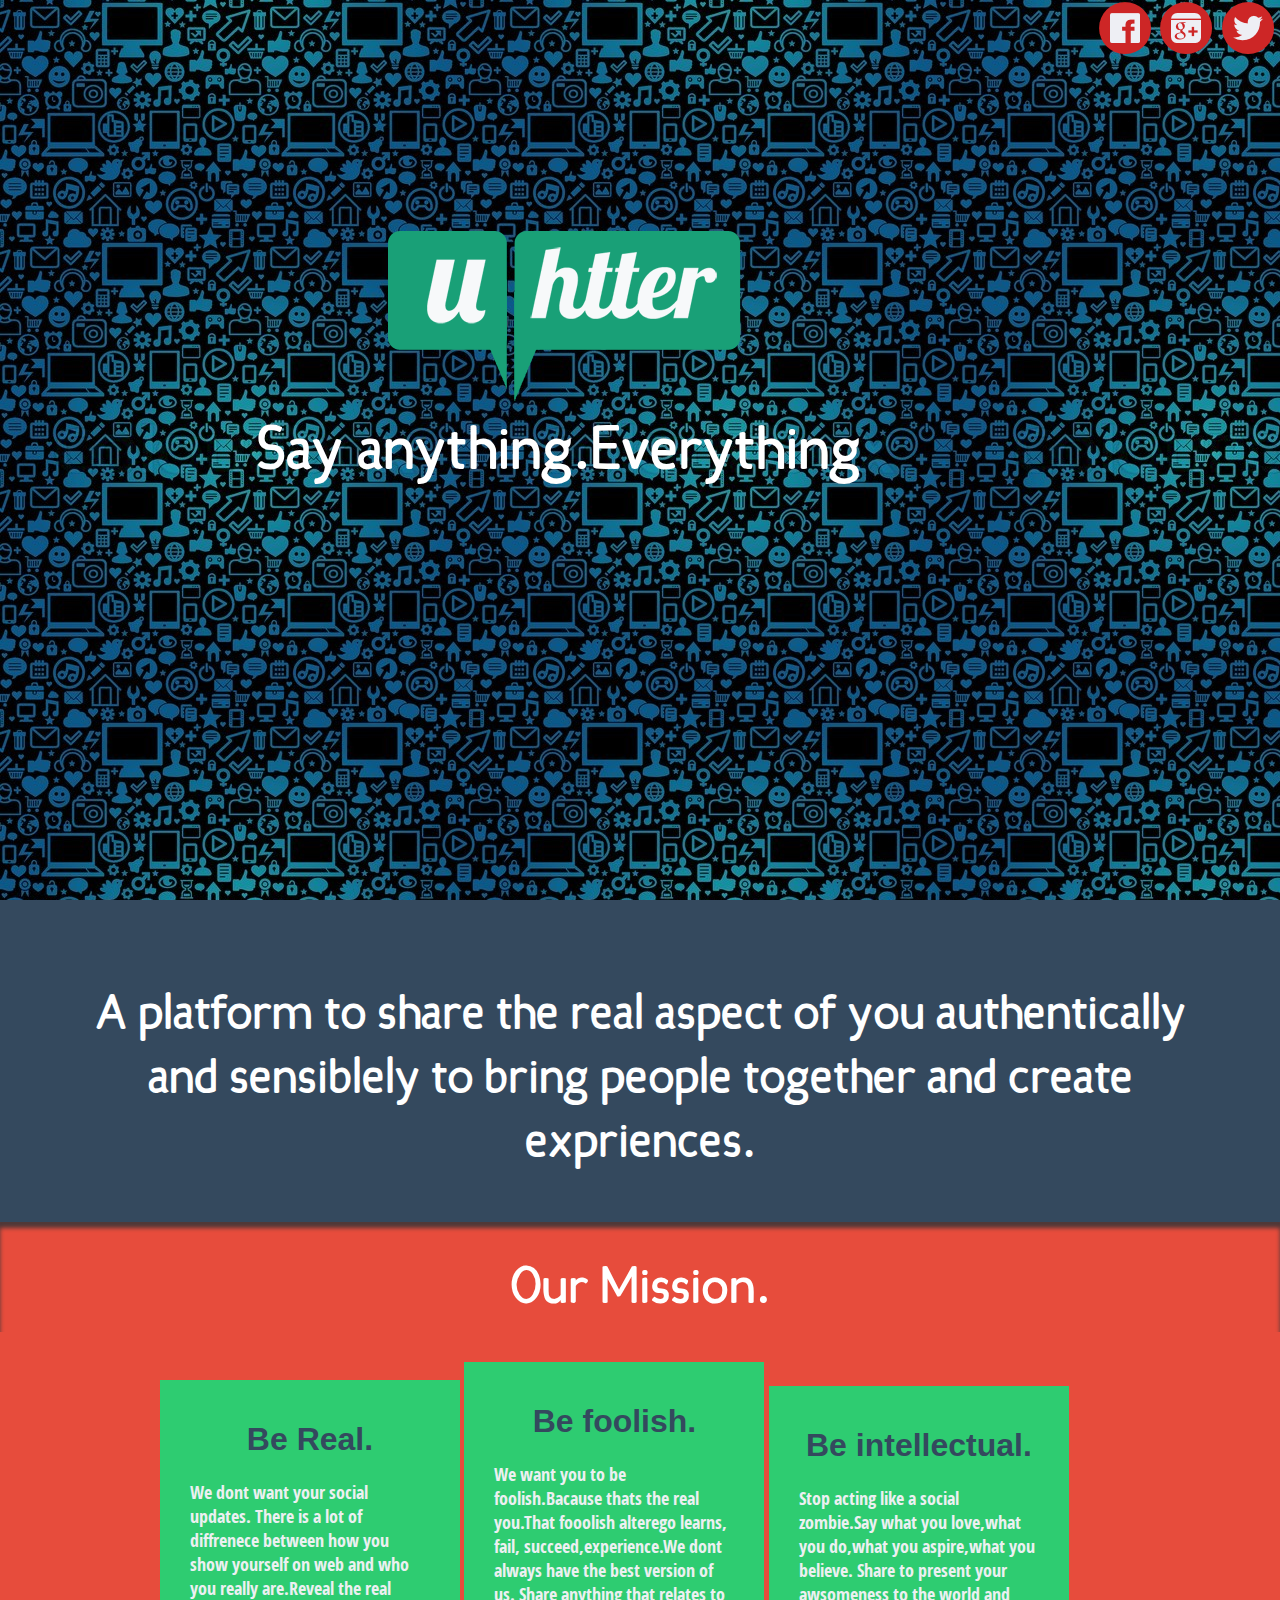
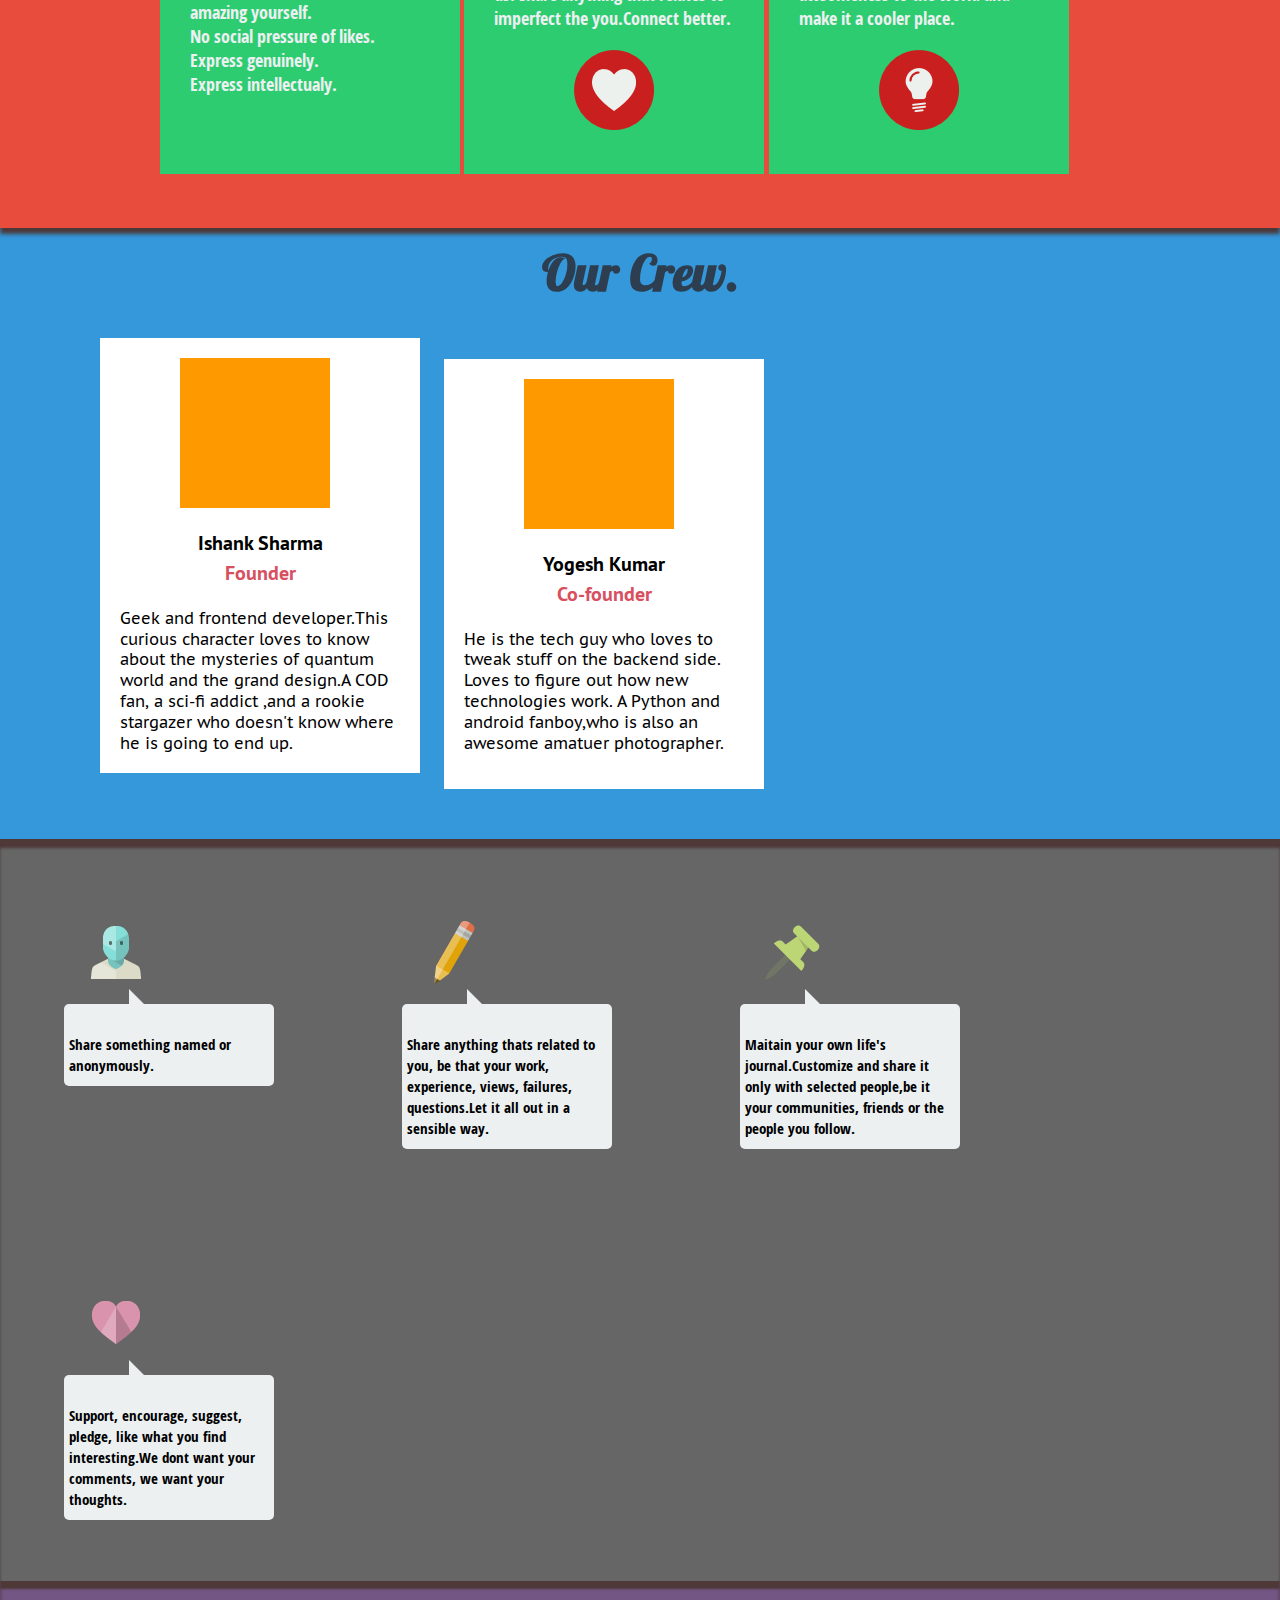
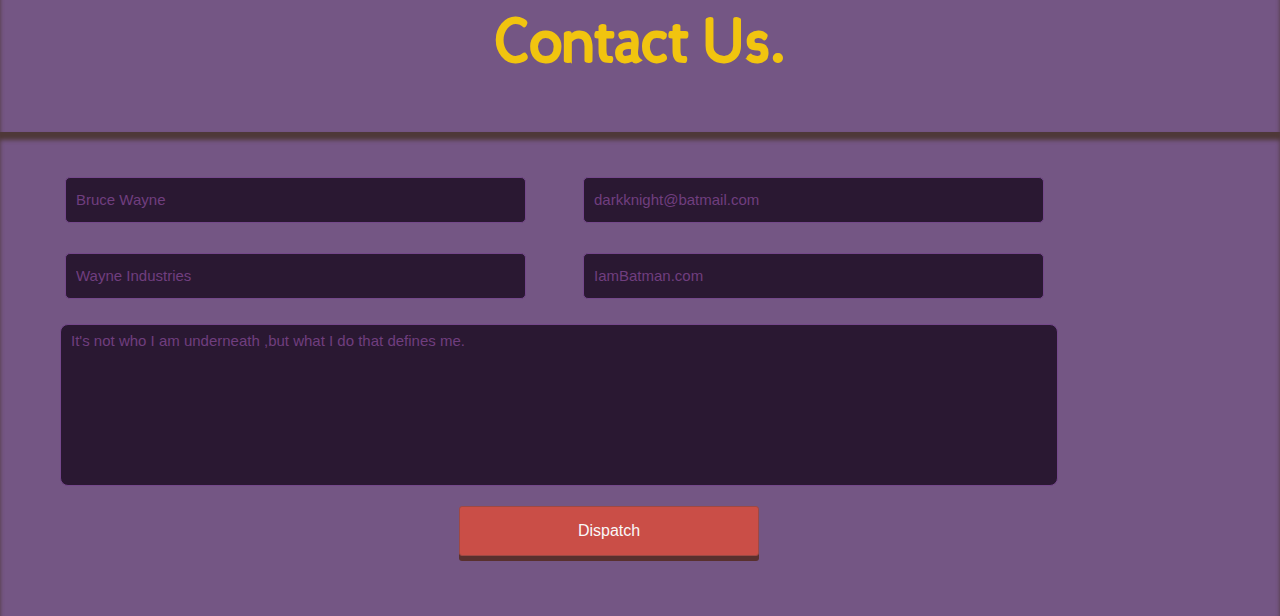
==== index.html @ b37d3886 "name changed index" ====
<!DOCTYPE html>
<html lang="en" >
	<head>
		<title>About us</title>
			<meta charset="UTF-8" />
		<meta http-equiv="X-UA-Compatible" content="IE=edge,chrome=1"> 
		<meta name="viewport" content="width=device-width, initial-scale=1.0,maximum-scale=1.2"> 
		<link rel="stylesheet" type="text/css" href="css/res_about.css"/>
		<link rel="stylesheet" type="text/css" href="css/normalize.css" />
		<link rel="stylesheet" type="text/css" href="css/font/font.css" />
		<script type="text/javascript" src="assets/jquery.js"></script>
		<script type="text/javascript" src="js/parsley.js"></script>
		<link rel="stylesheet" type="text/css" href="css/respval.css" /> 
			<script>
	$(document).ready(function(){
    $('section[data-type="background"]').each(function(){
        var $bgobj = $(this); 
    
        $(window).scroll(function() {
            var yPos = -($window.scrollTop() / $bgobj.data('speed')); 
            
            
            var coords = yPos + 'px';

            
            $bgobj.css({ backgroundPosition: coords });
        }); 
    });    
});
    	
  $(document).ready(function(){$( '.message-holder' ).parsley('validate');});
	</script>

	</head>
	<body>
		
<section class="intro" data-type="background" data-speed="10">
	    <div class="logobox">
		<div class="big"></div>
		<div class="words"><p>Say anything.Everything</p></div>
		</div>
		<div class="set">
					<ul class="soicons">
						<li>
							<a href="#" class="fb"></a>
						</li>
						<li>
							<a href="#" class="g"></a>
						</li>
						<li>
							<a href="#" class="twitter"></a>

						</li>
					</ul>
		</div>

		
</section>
<div class="container" >
<section class="desc" data-type="background" data-speed="10">
	<p>
	 A platform to share the real aspect of you authentically and sensiblely to bring people together and create expriences. 
	</p>
</section>

<div class="mission">
	<div class="missionp">
		<p>
			Our Mission.
		</p>
	</div>
</div>

<div class="missioninfo">
	
		<div class="row">
			<h1>
				Be Real.
			</h1>
			<p>
				We dont want your social updates. There is a lot of diffrenece between how you show yourself on web and who you really are.Reveal the real amazing yourself.<br>
				No social pressure of likes.<br>
				Express genuinely.<br>
				Express intellectualy.
			</p>
			<div class="icon"><img src="images/resp_about/Banner.png" alt=""/></div>
		</div>
		<div class="row">
			<h1>
				Be foolish.
			</h1>
			<p>
				We want you to be foolish.Bacause thats the real you.That fooolish alterego learns, fail, succeed,experience.We dont always have the best version of us. Share anything that relates to imperfect the you.Connect better.
			</p>
			<div class="icon"><img src="images/resp_about/Heart.png" alt=""/></div>
		</div>
		
		<div class="row">
			<h1>
				Be intellectual.
			</h1>
			<p>
				Stop acting like a social zombie.Say what you love,what you do,what you aspire,what you believe. Share to present your awsomeness to the world and make it a cooler place.
			</p>
			<div class="icon"><img src="images/resp_about/Light-Bulb.png" alt=""/></div>
		</div>
	</div>
	

<div class="crew">
	<h2>Our Crew.</h2>
     	<div class="team" id="ishank">
		<div class="pic"></div>
				<div class="desig">
					<h1>
						Ishank Sharma<br>
						<span>Founder</span>
					</h1>
				</div>
				<div class="content">
					<p>
						Geek and frontend developer.This curious character loves to know about the mysteries of quantum world and the grand design.A COD fan, a sci-fi addict ,and a rookie stargazer who doesn't know where he is going to end up.
					</p>
				</div>
			</div>
			
		<div class="team" id="yogesh">
		<div class="pic"></div>
				<div class="desig">
					<h1>
						Yogesh Kumar<br>
						<span>Co-founder</span>
					</h1>
				</div>
				<div class="content">
					<p>
						He is the tech guy who loves to tweak stuff on the backend side. Loves to figure out how new technologies work. A Python and android fanboy,who is also an awesome amatuer photographer.
					</p>
				</div>
			</div>
  </div>   
  <div class="addons">

				<div class="thing" id="user">
	     <div class="photo">
		<img src="images/user.png" alt="">
	   </div>
	   <div class="para"><div class="tri"></div><p>Share something named or anonymously.</p></div>
       </div>
      <div class="thing" id="pencil">
	<div class="photo">
		<img src="images/pencil.png" alt="">
	</div>
	<div class="para"><div class="tri"></div><p>Share anything thats related to you, be that your work, experience, views, failures, questions.Let it all out in a sensible way.</p></div>
      </div>
      <div class="thing" id="pin">
	<div class="photo">
		<img src="images/pin.png" alt="">
	</div>
	<div class="para"><div class="tri"></div><p>Maitain your own life's journal.Customize and share it only with selected people,be it your communities, friends or the people you follow. </p></div>
    </div>

   <div class="thing" id="heart">
	<div class="photo">
		<img src="images/heart.png" alt="">
	</div>
	<div class="para"><div class="tri"></div><p>Support, 
	encourage, suggest, pledge, like what you find interesting.We dont want your comments, we want your thoughts.</p></div>
 </div>
</div>
  <div class="contacthead"><h1>Contact Us.</h1></div>
	<div class="contact">
		
		<form method="post" action="" id="contact" data-validate="parsley">
			<div class="form">
				<input type="text" name="Name" id="Name" class="Name" placeholder="Bruce Wayne" data-required="true" data-trigger="change" data-error-message="The name is Batman"><br>
			</div>
			<div class="form">
				<input type="text" class="Email" name="Email" id="Email" placeholder="darkknight@batmail.com" data-error-message="Invalid Email, self destruct sequence initiated." data-type="email" type="email"data-required="true" data-trigger="change"><br>

			</div>
			<div class="form">
				<input type="text" class="Company" name="Company" id="Company" placeholder="Wayne Industries">
			</div>
			<div class="form">
				<input type="text" class="Website" name="Website" id="Website" placeholder="IamBatman.com" data-type="url">
			</div>
			
			<div class="form message-holder">
				<textarea rows="30" cols="50" class="message" name="message" id="message" placeholder="It's not who I am underneath ,but what I do that defines me." data-required="true"data-error-message="Master Wayne, please write the message."></textarea>
			
		</div>
			
			<div class="submit-holder">
				<input type="submit" id="submit" class="submit" value="Dispatch">
			
			</div>
		</form>
	</div>
</div>
		<script type="text/javascript" src="assets/jquery.js"></script>
						
	</body>

</html>
---- css/res_about.css ----
@charset "UTF-8";
*{
margin: 0;
padding: 0;
}
html,body{
background:#ff9900;
height: 100%;
cursor: pointer;
}
.intro{
   width:100%;
  -webkit-box-sizing: border-box;
  -moz-box-sizing: border-box;
   -ms-box-sizing: border-box;
   -o-box-sizing: border-box;
    box-sizing: border-box;
	background:url(../images/soc.jpg) 0 repeat fixed;
	height:100%;
	position:relative ;
	margin: 0 auto;
  }
.big{
	position: relative;
	background-image:url(../images/big.png);
	background-size: cover;
	width:600px;
	height: 600px;
	top:-4%;
	left:20%;
	
}
.words{
	margin-top: -15%;
	margin-left: 20%;
}
.words p{
	line-height: auto;
	font-size: 60px;
	
	 font-family: 'candela_boldbold';
	 color:#fff;
	 font-weight:3em;

	

}

.set{
  width:186px;
  height:50px;
position:absolute;
 padding-left: 20px;

 top:2px;
 right: 0;

  }
  .soicons li{
 display:inline-block;
position:relative;
margin:0;
padding:0;

   }
   
 .soicons li a{
 float:left;
width:52px;
height:52px;
margin-left: 5px;
background-position:0 0px;
background-repeat:no-repeat;

   }
.soicons li a:hover{
position:relative;
background-position:0 -52px;
/*-webkit-transition:all ease-in-out 0.2s;
 -o-transition:all ease-in-out 0.2s;
 -moz-transition:all ease-in-out 0.2s*/
}
.soicons .g{
background-image:url(../images/resp_about/g.png) ;
}
.soicons .twitter{
background-image:url(../images/resp_about/twit.png) ;
}
.soicons .fb{
background-image:url(../images/resp_about/fb.png) ;
}


.container {
position: absolute;
margin:0 auto;
padding: 0;
background: #298792;
height: auto;
-webkit-box-sizing: border-box;
   -moz-box-sizing: border-box;
    -ms-box-sizing: border-box;
     -o-box-sizing: border-box;
        box-sizing: border-box;

}
.desc{
   
   height: auto;
   padding: 80px 70px 50px 70px;
    margin:0 auto;
   font-size: 3em;
   background: #34495e;
   text-align:center;
   font-family: 'candela_boldbold';

-webkit-box-sizing: border-box;
   -moz-box-sizing: border-box;
    -ms-box-sizing: border-box;
     -o-box-sizing: border-box;
        box-sizing: border-box;


  }
.desc p{
   color:#fff;
   font-family: 'candela_boldbold';


}
.mission{
	box-shadow:inset  0px 6px 4px #4E3838;
	background:#e74c3c;
	-webkit-box-sizing: border-box;
   -moz-box-sizing: border-box;
    -ms-box-sizing: border-box;
     -o-box-sizing: border-box;
        box-sizing: border-box;
	
	padding: 20px 30px 20px 30px;
}
.missionp{
	height: 50px;
	padding:10px;
	text-align: center;
	font-size: 50px;
	font-family: 'candela_boldbold';
	overflow:visible;
	color: #fff;
	margin-bottom: 20px;
-webkit-box-sizing: border-box;
   -moz-box-sizing: border-box;
    -ms-box-sizing: border-box;
     -o-box-sizing: border-box;
        box-sizing: border-box;


}
.missionp p{
	line-height: auto;

}

 .missioninfo{

 	float:left;
   
 	height: auto;
 	background: #e74c3c;
 	padding:30px 160px;
 	box-shadow: 0px 6px 4px #4E3838;
 	-webkit-box-sizing: border-box;
   -moz-box-sizing: border-box;
    -ms-box-sizing: border-box;
     -o-box-sizing: border-box;
        box-sizing: border-box;
        width:100%;
 	
 }


.row {
max-width:300px;
height:100%;
background:#2ecc71;
display:inline-block;
overflow:hidden;
margin-bottom:20px;
padding:20px;
-webkit-box-sizing: border-box;
   -moz-box-sizing: border-box;
    -ms-box-sizing: border-box;
     -o-box-sizing: border-box;
        box-sizing: border-box;

}


 .row:hover {
-webkit-box-shadow:0 0 1.5em #000;
-moz-box-shadow:0 0 1.5em #000;
-o-box-shadow:0 0 1.5em #000;
box-shadow:0 0 1.5em #000;
-webkit-transition: all ease-in 300ms;
}


.row h1{
text-align: center;
	font-size: 2em
	font-family: 'open_sansbold';
	color: #34495e;
}
.row p{
	font-size: 1.1em;
	font-family: 'open_sans_condensedbold';
	color:#ecf0f1;
	margin: 10px;
}
.row .icon{
	width:160px;
	-moz-border-radius: 80px;
-khtml-border-radius: 80px;
-webkit-border-radius: 80px;
border-radius: 80px;
margin:20px 90px;
}
.addons{
	height: auto;
	
	float: left;
	width:100%;
   
    -webkit-box-sizing: border-box;
   -moz-box-sizing: border-box;
    -ms-box-sizing: border-box;
     -o-box-sizing: border-box;
        box-sizing: border-box;
    margin-bottom: 20px;
    background:#666666;
    box-shadow:inset  0px 9px 3px #4E3838, 0px 8px 2px  #4E3838;
    /*box-shadow:  0px 8px 2px  #4E3838;*/
}
.thing{
  display:table; 
  float: left;
  margin:4% 5%;
 height: auto;
 -webkit-box-sizing: border-box;
   -moz-box-sizing: border-box;
    -ms-box-sizing: border-box;
     -o-box-sizing: border-box;
        box-sizing: border-box;
}
.photo{
  width: 64px;
  height: 64px;
  margin:30px 20px ;
  display: block;
  }
.para{
  width:200px;
  height: auto;
  background: #ecf0f1;
  position: relative;
  top:-10px;
  float: left;
  font-size: 15px;
  padding: 10px 5px;
font-family: 'open_sans_condensedbold';
-moz-border-radius: 5px;
-khtml-border-radius: 5px;
-webkit-border-radius:5px;
border-radius: 5px;
  }
  .para:hover{
    -webkit-box-shadow:0 0 1.5em #000;
-moz-box-shadow:0 0 1.5em #000;
-o-box-shadow:0 0 1.5em #000;
box-shadow:0 0 1.5em #000;

 }
.tri{
width: 0px;
height: 0px;
border-style: solid;
border-width: 20px 0 0 20px;
border-color: transparent transparent transparent #ecf0f1;
top:-25px;
position: relative;
left:60px;
}
#heart{
width: 210px;
}

#pin .para{
  width: 210px;
}


.contact {
overflow:hidden;
background:#745684;
box-shadow:inset 0 8px 4px #4E3838;
-webkit-box-sizing:border-box;
-moz-box-sizing:border-box;
-ms-box-sizing:border-box;
-o-box-sizing:border-box;
box-sizing:border-box;
height:auto;
margin:0 auto;
padding:30px 10px 10px 50px;
}


 .contacthead {
background:#745684;
overflow:visible;
text-align:center;
height:auto;
box-shadow:inset 0 4px 4px #4E3838;
line-height:auto;
-webkit-box-sizing:border-box;
-moz-box-sizing:border-box;
-ms-box-sizing:border-box;
-o-box-sizing:border-box;
box-sizing:border-box;
padding:10px;
}


 .contacthead h1 {
font-size:60px;
margin-top:30px;
font-family:candela_boldbold;
overflow:visible;
color:#f1c40f;
-webkit-box-sizing:border-box;
-moz-box-sizing:border-box;
-ms-box-sizing:border-box;
-o-box-sizing:border-box;
box-sizing:border-box;
}



.form{
width:40%;
float:left;
padding:15px;
height: auto;


}
*:focus {outline: none;}

input[type=text] {
height:34px;
width:90%;
background: #2A1832;
text-decoration:none;
-moz-border-radius: 5px;
-khtml-border-radius: 5px;
-webkit-border-radius: 5px;
border-radius: 5px;
 outline:none;
 font-family: 'Open Sans', sans-serif;
 padding:5px 10px;
 border :1px solid #74488A;
}
::-webkit-input-placeholder {
  color: #703E7F;
  font-size: 15px;
  font-family: 'Open Sans', sans-serif;
}
:-moz-input-placeholder{
  color: #703E7F !important;
  font-size: 15px;
  font-family: 'Open Sans', sans-serif;
  }
input[type=text]:focus {
-webkit-box-shadow:none;
background:#EEEA38;
color:#511E69;
}
.form textarea{
resize:none;
width: 100%;
line-height:1.3em;
font-family: 'Open Sans', sans-serif;
padding:5px 10px;
font-size:1.1em;
 outline:none;
 border :1px solid #74488A;
-moz-border-radius: 8px;
-khtml-border-radius: 8px;
-webkit-border-radius:8px;
border-radius: 8px;
background: #2A1832;
}
.message-holder{
	float:left;
	width:80%;
	padding: 10px;
}
.submit-holder{
   float: left;
	width: 90%;
	padding: 10px;
	}
	
.message{
	padding: 10px;
	height: 150px;
	resize: none;
}
.message:focus{
background:#EEEA38;
color:#511E69;
}
.submit{
   width:300px;
	margin:0 auto;
	float:none;
	display:block;
	border:none;
	outline:none;
	background:#CA4E47;
	color:#f9f9f9;
	padding:15px 10px;
	position: relative;
	margin-bottom: 40px;
	-moz-border-radius: 3px;
-khtml-border-radius: 3px;
-webkit-border-radius: 3px;
border-radius: 3px;
border:1px solid #9E4944;
box-shadow: 0 5px #59302E;
position: relative;

}
.submit:active {
	box-shadow: 0px 5px #745684;
	
}



.crew{
 background: #3498db ;
 height:auto;
-webkit-box-sizing: border-box;
   -moz-box-sizing: border-box;
    -ms-box-sizing: border-box;
     -o-box-sizing: border-box;
        box-sizing: border-box;

 padding:50px 100px;

 
}
 .crew h2{
 	
 	line-height: 90px;
 	
 	margin-bottom: 10px;
 	color:#2d3e50;
    font-size: 50px;
 	text-align:center; 
 	font-family: 'lobster_1.4regular';
 	margin-top: 50px;

 }
.team{
	max-width: 400px;
	
    min-height: 430px;
    background:#fff;
    display: inline-block;
    margin-right: 20px;
    margin-top:10px;

}
#yogesh{
	margin-top: 10px;

}

.pic{
width:150px;
height:150px;
margin:20px 80px;  
background:#ff9900;

}
.desig h1{
line-height:30px;
text-align:center;
font-size:20px;
margin: 8px;
font-family: 'pt_sansbold';
}
.desig span{
color:#D85060;
font-size:0.8 em;
}
.content{
max-width:280px;
height:100%;
margin: 10px;
padding: 10px;

}
.content p{
font-size:1em;
font-family: 'pt_sans_captionregular';
align:center;
line-height:1.3em;
}

input[type=submit]:active {
	box-shadow: 0 0 #693434;
	position: relative;
	top:5px;

}














/*mediaqueries*/
@media screen and (max-width:1024px) and (min-width:769px) {
	.form{
		width: 100%;
	      }
	
	.submit{width:90%}
	.contact{
	     width: 100%;

	
	}
	.message-holder{
		width: 91%;
	}
	.team{
	  
	  margin: 8% 30%; 
	  
	}
	.thing{
		margin-left:18%;
	}
	
	 .row{
	 	margin:5% 30%;
	 }
     .desc{
     	padding: 20%;
     }
	.addons{
		width:100%;
	}
}


@media screen and (max-width: 768px) and (min-width:641px){
	.team {
	   margin-left: 20%;
	}
	.form{width: 90%;}
	.submit{width:90%}
	.contact{
		 width: 100%;
		}
	.row{
		margin-left: 15%;
	}
	.thing{
			margin-left: 15%;
	}
		
	.submit-holder{
		width:90%;

    }
    .big{
    	margin-left: -10%;
    }
    .words{
    	margin-top:  -25%;
    }
    .words p{
    	font-size: 3em;
    }
	
}


@media screen and (max-width: 640px) {
	.big{
		width:500px;
		height: 500px;
		margin-left:-8%;
	}
	.words{
		margin-top: -25%;
		margin-left: 12%;
	}
	.words p{
		font-size: 3em;
	}
	.form {
		width:80%;
		margin-left: -4%;
	}

	.message-holder textarea{
		height:300px;
	}
	.contacthead p{
		text-align: center;
	}
	.submit-holder{
		width: 100%;
		margin-left: -10%;
     }
     .addons{
     	padding-left: 30px;
     }
    .contact {
        padding:10%;
    }


	.message-holder{width: 93%;}
	.team{
		margin-left:10%;
	}
	.row{
		margin-left:2%;

	.desc { 
     padding-left: 5%;
     	
     }
	
	 
}
---- css/font/font.css ----
@font-face {
    font-family: 'ubuntu-titletitle';
    src: url('Ubuntu-Title-webfont.eot');
    src: url('Ubuntu-Title-webfont.eot?#iefix') format('embedded-opentype'),
         url('Ubuntu-Title-webfont.woff') format('woff'),
         url('Ubuntu-Title-webfont.ttf') format('truetype'),
         url('Ubuntu-Title-webfont.svg#ubuntu-titletitle') format('svg');
    font-weight: normal;
    font-style: normal;

}
@font-face {
    font-family: 'candela_boldbold';
    src: url('CandelaBold-webfont.eot');
    src: url('CandelaBold-webfont.eot?#iefix') format('embedded-opentype'),
         url('CandelaBold-webfont.woff') format('woff'),
         url('CandelaBold-webfont.ttf') format('truetype'),
         url('CandelaBold-webfont.svg#candela_boldbold') format('svg');
    font-weight: normal;
    font-style: normal;

}

@font-face {
    font-family: 'yellowtailregular';
    src: url('Yellowtail-Regular-webfont.eot');
    src: url('Yellowtail-Regular-webfont.eot?#iefix') format('embedded-opentype'),
         url('Yellowtail-Regular-webfont.woff') format('woff'),
         url('Yellowtail-Regular-webfont.ttf') format('truetype'),
         url('Yellowtail-Regular-webfont.svg#yellowtailregular') format('svg');
    font-weight: normal;
    font-style: normal;

}

@font-face {
    font-family: 'gooddogregular';
    src: url('GoodDog-webfont.eot');
    src: url('GoodDog-webfont.eot?#iefix') format('embedded-opentype'),
         url('GoodDog-webfont.woff') format('woff'),
         url('GoodDog-webfont.ttf') format('truetype'),
         url('GoodDog-webfont.svg#gooddogregular') format('svg');
    font-weight: normal;
    font-style: normal;}
	
@font-face {
    font-family: 'pt_sansbold';
    src: url('PTS75F-webfont.eot');
    src: url('PTS75F-webfont.eot?#iefix') format('embedded-opentype'),
         url('PTS75F-webfont.woff') format('woff'),
         url('PTS75F-webfont.ttf') format('truetype'),
         url('PTS75F-webfont.svg#pt_sansbold') format('svg');
    font-weight: normal;
    font-style: normal;

}
@font-face {
    font-family: 'pt_sans_captionregular';
    src: url('PTC55F-webfont.eot');
    src: url('PTC55F-webfont.eot?#iefix') format('embedded-opentype'),
         url('PTC55F-webfont.woff') format('woff'),
         url('PTC55F-webfont.ttf') format('truetype'),
         url('PTC55F-webfont.svg#pt_sans_captionregular') format('svg');
    font-weight: normal;
    font-style: normal;

}
@font-face {
    font-family: 'bebas_neueregular';
    src: url('BebasNeue-webfont.eot');
    src: url('BebasNeue-webfont.eot?#iefix') format('embedded-opentype'),
         url('BebasNeue-webfont.woff') format('woff'),
         url('BebasNeue-webfont.ttf') format('truetype'),
         url('BebasNeue-webfont.svg#bebas_neueregular') format('svg');
    font-weight: normal;
    font-style: normal;

}
@font-face {
    font-family: 'komika_displaybold';
    src: url('Komika_display_bold-webfont.eot');
    src: url('Komika_display_bold-webfont.eot?#iefix') format('embedded-opentype'),
         url('Komika_display_bold-webfont.woff') format('woff'),
         url('Komika_display_bold-webfont.ttf') format('truetype'),
         url('Komika_display_bold-webfont.svg#komika_displaybold') format('svg');
    font-weight: normal;
    font-style: normal;

}

@font-face {
   
    font-family: 'journalregular';
    src: url('journal-webfont.eot');
    src: url('journal-webfont.eot?#iefix') format('embedded-opentype'),
         url('journal-webfont.woff') format('woff'),
         url('journal-webfont.ttf') format('truetype'),
         url('journal-webfont.svg#journalregular') format('svg');
    font-weight: normal;
    font-style: normal;

}
   @font-face {
    font-family: 'lobster_1.4regular';
    src: url('lobster_1.4-webfont.eot');
    src: url('lobster_1.4-webfont.eot?#iefix') format('embedded-opentype'),
         url('lobster_1.4-webfont.woff') format('woff'),
         url('lobster_1.4-webfont.ttf') format('truetype'),
         url('lobster_1.4-webfont.svg#lobster_1.4regular') format('svg');
    font-weight: normal;
    font-style: normal;

}
@font-face {
    font-family: 'open_sansbold';
    src: url('OpenSans-Bold-webfont.eot');
    src: url('OpenSans-Bold-webfont.eot?#iefix') format('embedded-opentype'),
         url('OpenSans-Bold-webfont.woff') format('woff'),
         url('OpenSans-Bold-webfont.ttf') format('truetype'),
         url('OpenSans-Bold-webfont.svg#open_sansbold') format('svg');
    font-weight: normal;
    font-style: normal;

}
@font-face {
    font-family: 'open_sanscondensed_light';
    src: url('OpenSans-CondLight-webfont.eot');
    src: url('OpenSans-CondLight-webfont.eot?#iefix') format('embedded-opentype'),
         url('OpenSans-CondLight-webfont.woff') format('woff'),
         url('OpenSans-CondLight-webfont.ttf') format('truetype'),
         url('OpenSans-CondLight-webfont.svg#open_sanscondensed_light') format('svg');
    font-weight: normal;
    font-style: normal;

}
@font-face {
    font-family: 'open_sans_condensedbold';
    src: url('OpenSans-CondBold-webfont.eot');
    src: url('OpenSans-CondBold-webfont.eot?#iefix') format('embedded-opentype'),
         url('OpenSans-CondBold-webfont.woff') format('woff'),
         url('OpenSans-CondBold-webfont.ttf') format('truetype'),
         url('OpenSans-CondBold-webfont.svg#open_sans_condensedbold') format('svg');
    font-weight: normal;
    font-style: normal;

}
@font-face {
    font-family: 'candelabook_italic';
    src: url('CandelaItalic-webfont.eot');
    src: url('CandelaItalic-webfont.eot?#iefix') format('embedded-opentype'),
         url('CandelaItalic-webfont.woff') format('woff'),
         url('CandelaItalic-webfont.ttf') format('truetype'),
         url('CandelaItalic-webfont.svg#candelabook_italic') format('svg');
    font-weight: normal;
    font-style: normal;

}
---- css/respval.css ----
input.parsley-success {
color:#468847!important;
background-color:#DFF0D8!important;
border:1px solid #D6E9C6!important;
}

input.parsley-error {
color:#FFF!important;
background-color:#53E09A!important;
border:1px solid #EED3D7!important;
list-style-type:none; 
}
textarea.parsley-error {
background-color:#53E09A!important;
border:1px solid #EED3D7!important;
color:#FFF!important;
list-style:none;
list-style-type:none;
}


ul.parsley-error-list {
font-family:pt_sans_captionregular;
color:#fff;
list-style-type:none;
}


ul .parsley-error-list li {
display:block;
font-family:pt_sans_captionregular;
color:#fff;
list-style-type:none;
}
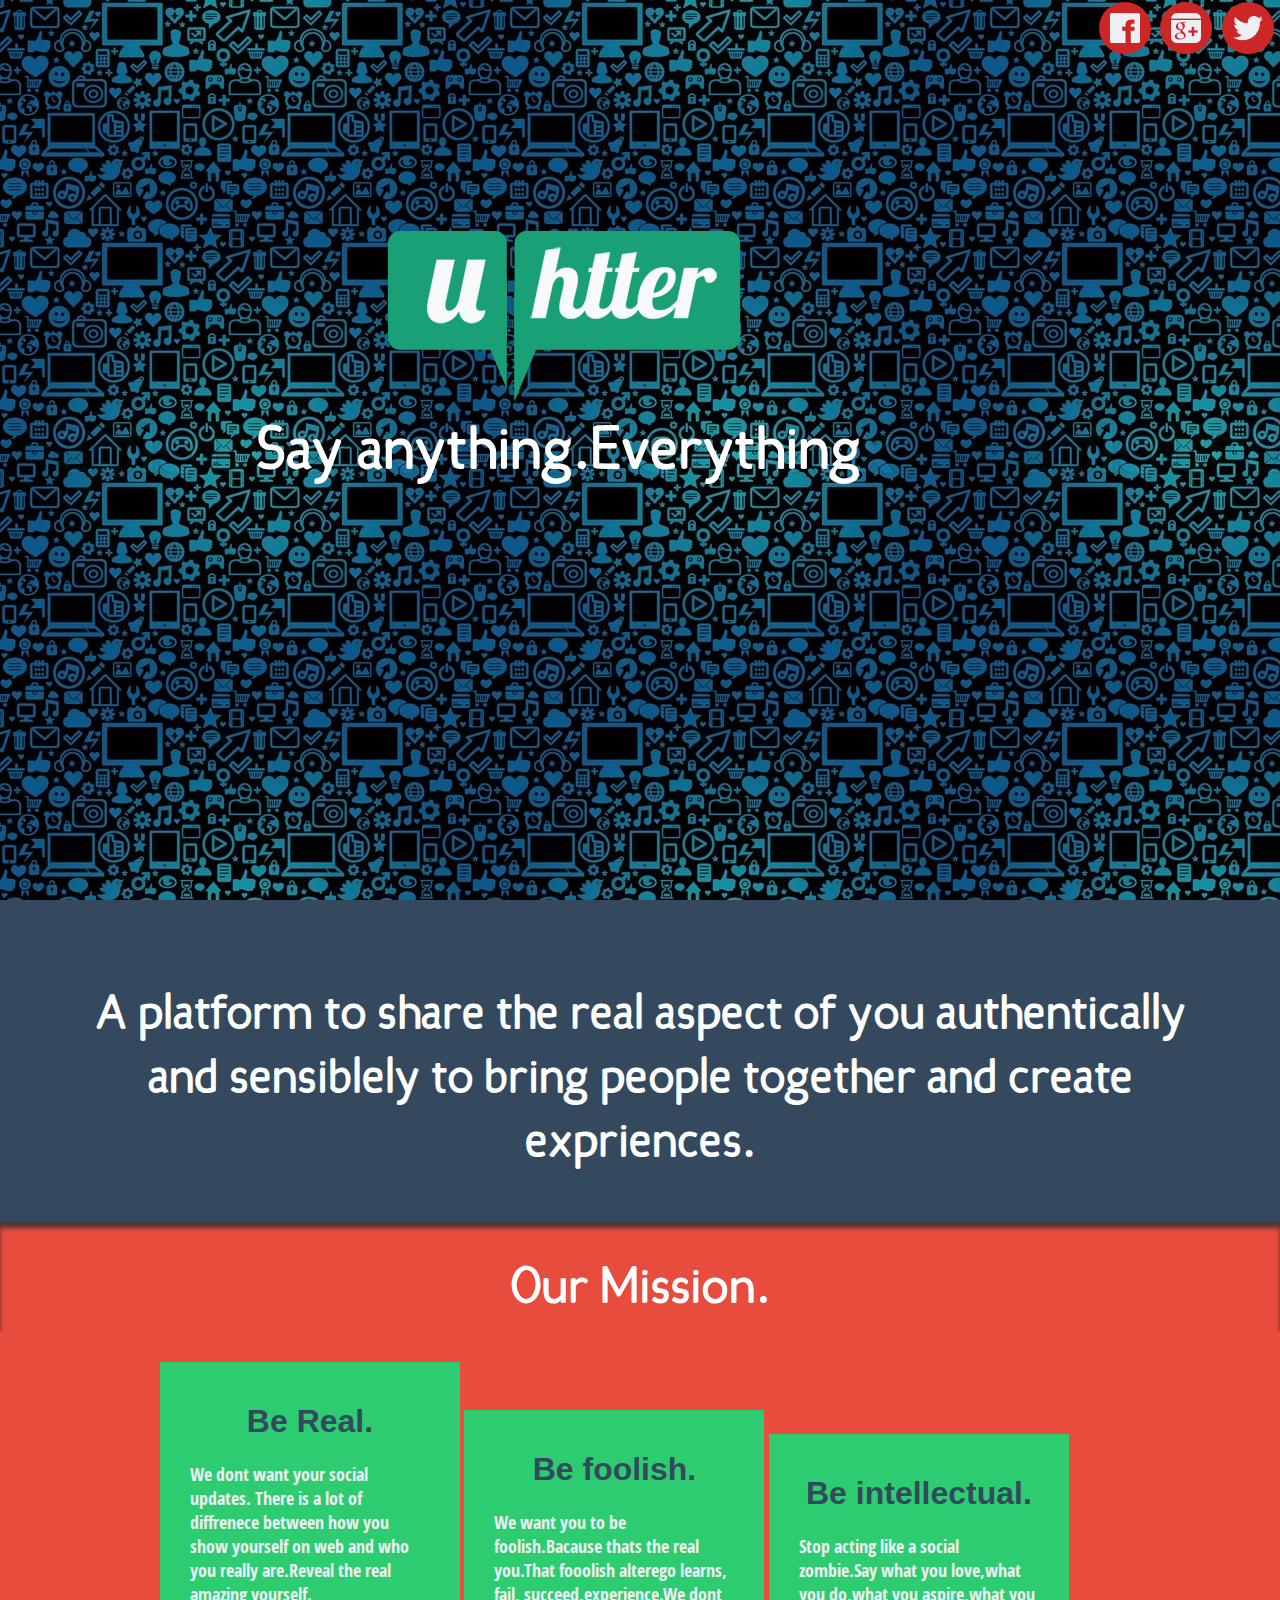
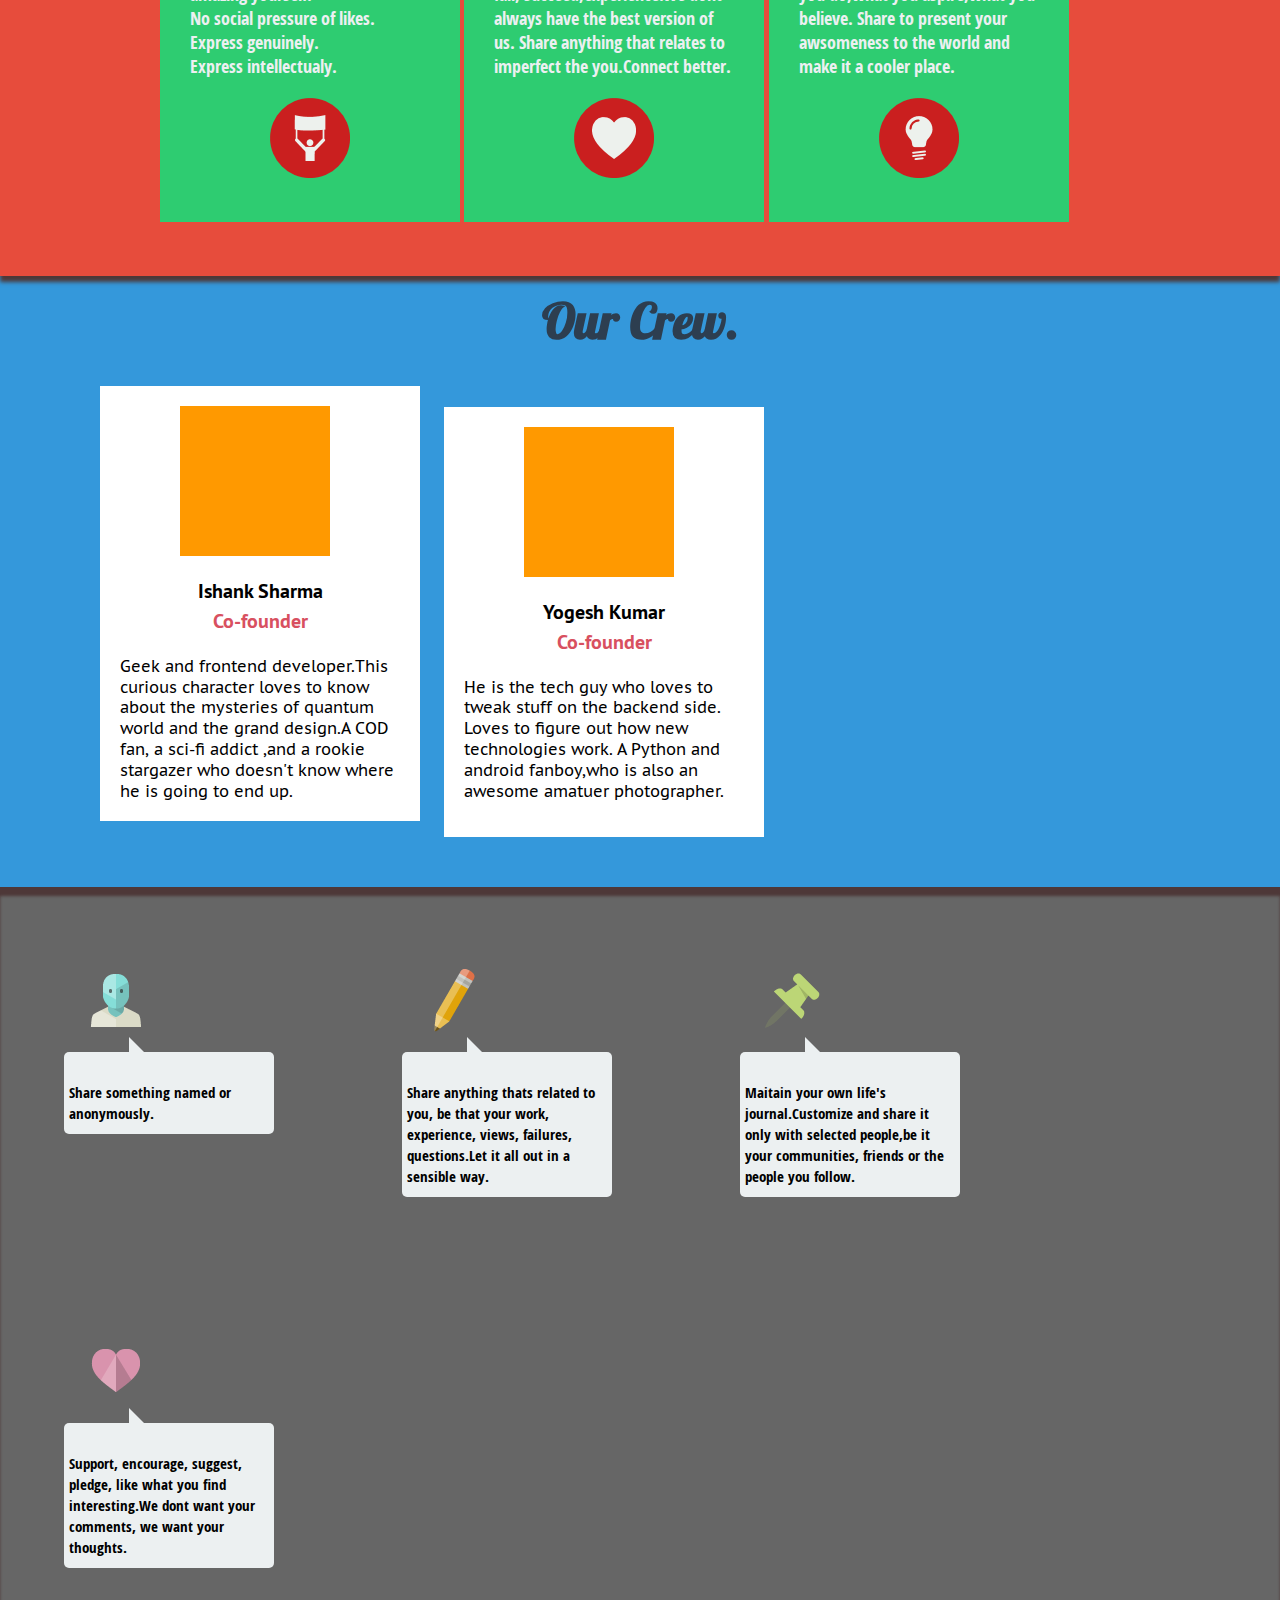
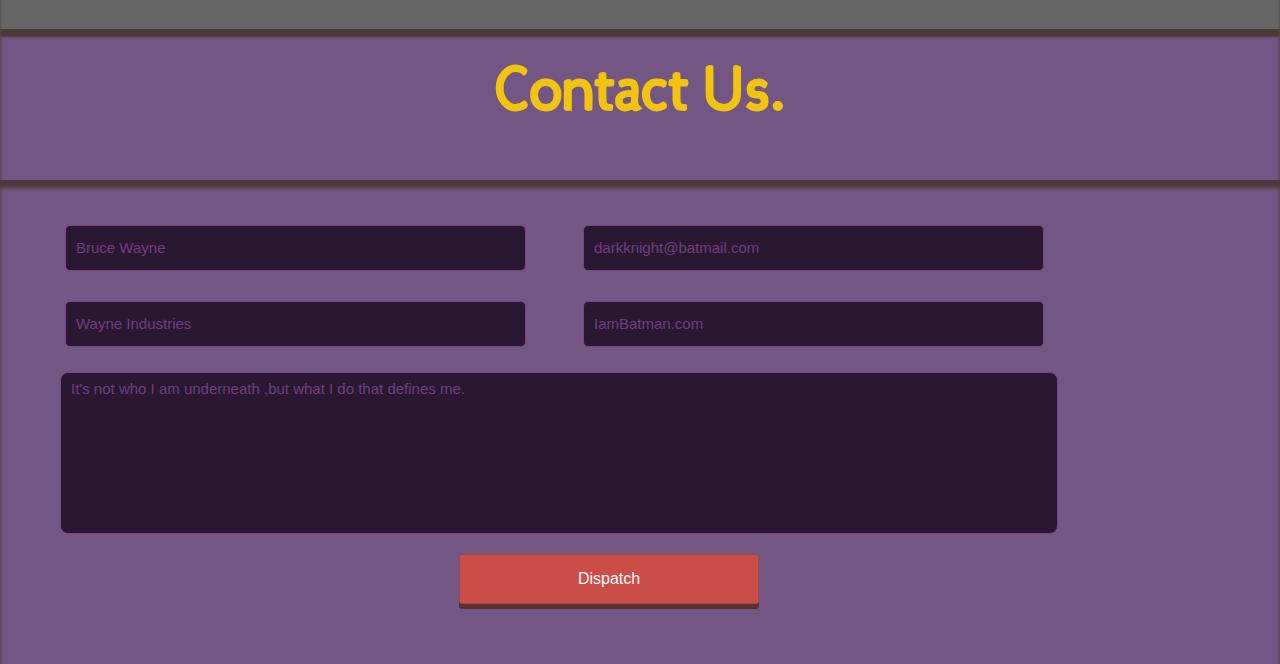
==== commit e3a034ad: "included <!--320--> in viewport meta" ====
--- a/index.html
+++ b/index.html
@@ -4,7 +4,7 @@
 		<title>About us</title>
 			<meta charset="UTF-8" />
 		<meta http-equiv="X-UA-Compatible" content="IE=edge,chrome=1"> 
-		<meta name="viewport" content="width=device-width, initial-scale=1.0,maximum-scale=1.2"> 
+		<meta name="viewport" content="width=device-width, initial-scale=1.0,maximum-scale=1.1,user-scalable=yes"> <!--320-->
 		<link rel="stylesheet" type="text/css" href="css/res_about.css"/>
 		<link rel="stylesheet" type="text/css" href="css/normalize.css" />
 		<link rel="stylesheet" type="text/css" href="css/font/font.css" />
@@ -83,7 +83,7 @@
 				Express genuinely.<br>
 				Express intellectualy.
 			</p>
-			<div class="icon"><img src="images/resp_about/Banner.png" alt=""/></div>
+			<div class="icon"><img src="images/resp_about/banner.png" alt=""/></div>
 		</div>
 		<div class="row">
 			<h1>
@@ -114,7 +114,7 @@
 				<div class="desig">
 					<h1>
 						Ishank Sharma<br>
-						<span>Founder</span>
+						<span>Co-founder</span>
 					</h1>
 				</div>
 				<div class="content">
--- a/css/res_about.css
+++ b/css/res_about.css
@@ -4,7 +4,7 @@
 padding: 0;
 }
 html,body{
-background:#ff9900;
+background:#946AB2;
 height: 100%;
 cursor: pointer;
 }
@@ -17,7 +17,7 @@
     box-sizing: border-box;
 	background:url(../images/soc.jpg) 0 repeat fixed;
 	height:100%;
-	position:relative ;
+	position:relative;
 	margin: 0 auto;
   }
 .big{
@@ -608,7 +608,7 @@
 }
 
 
-@media screen and (max-width: 640px) {
+@media screen and (max-width: 640px)  {
 	.big{
 		width:500px;
 		height: 500px;
@@ -649,18 +649,8 @@
 		margin-left:10%;
 	}
 	.row{
-		margin-left:2%;
-
-	.desc { 
-     padding-left: 5%;
-     	
-     }
-	
-	 
-}
-
-
-
-
-
-
+		margin-left:2%;}
+
+	
+}
+
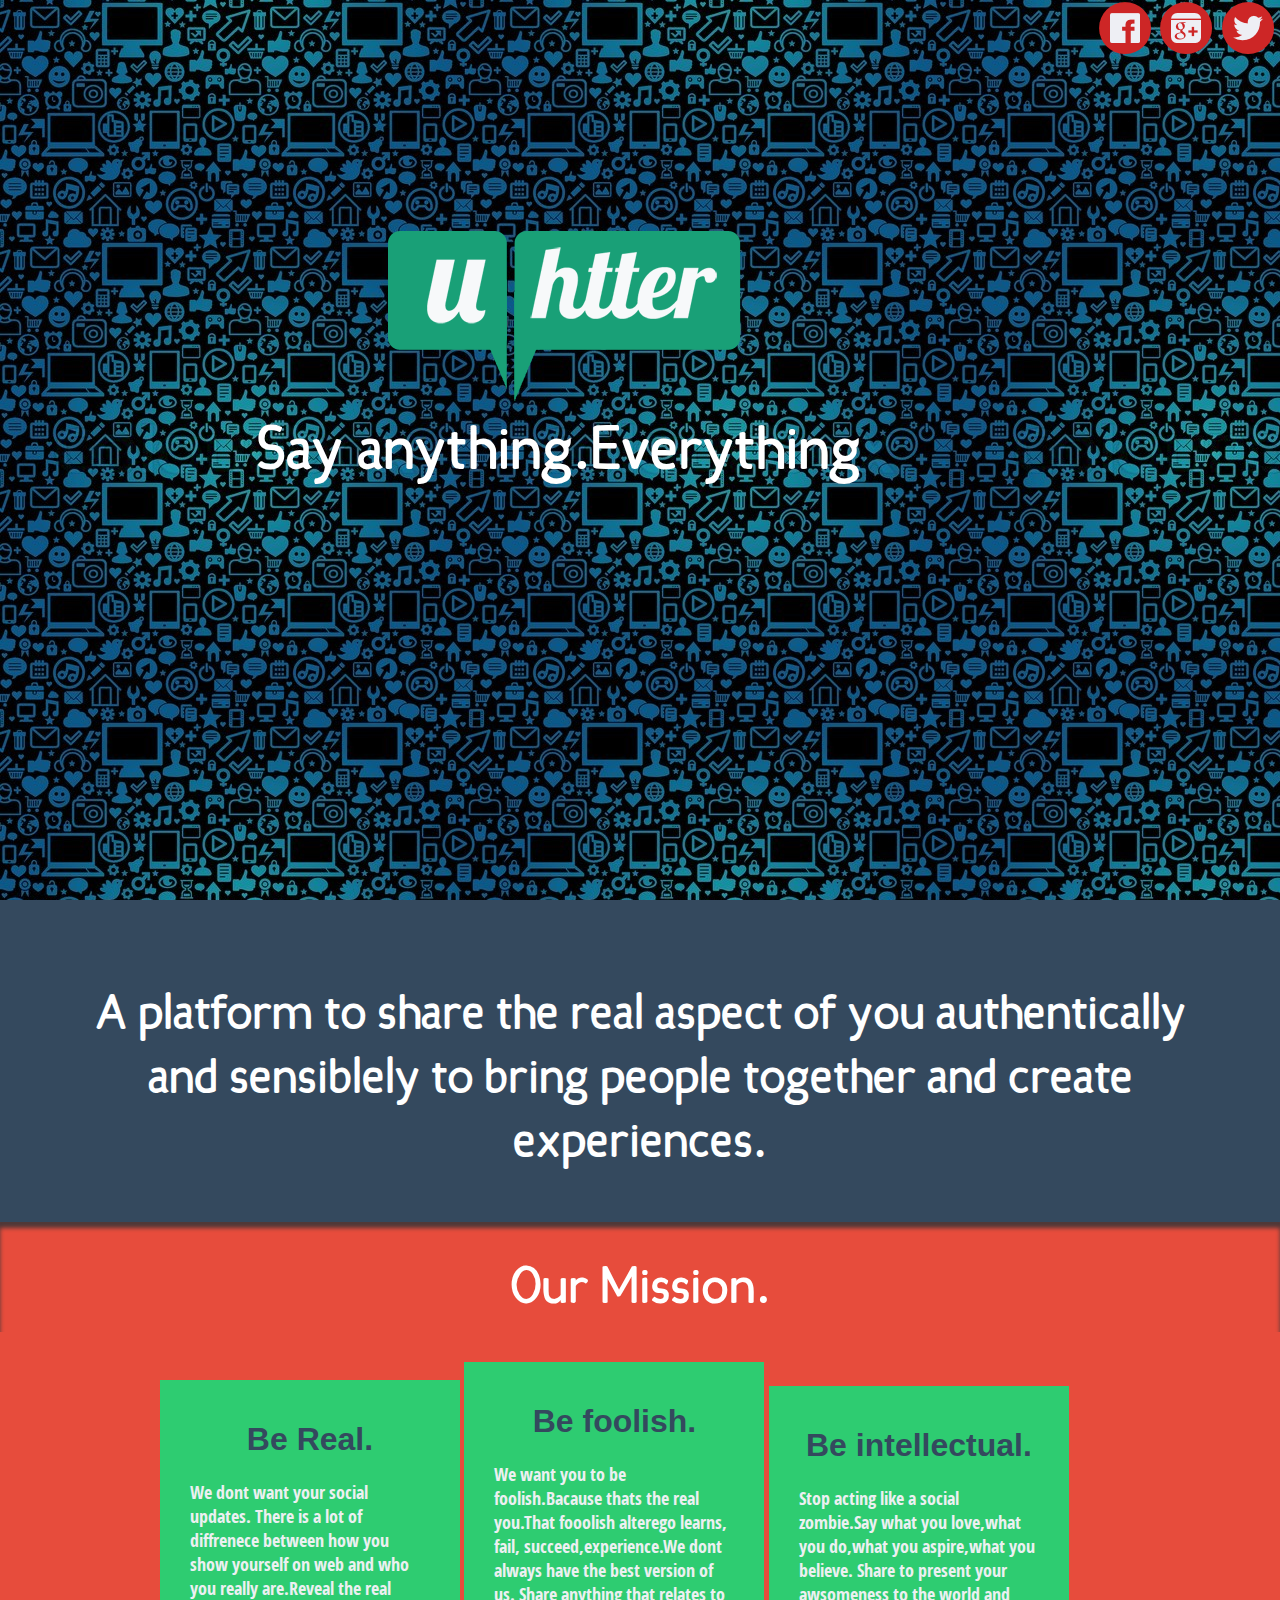
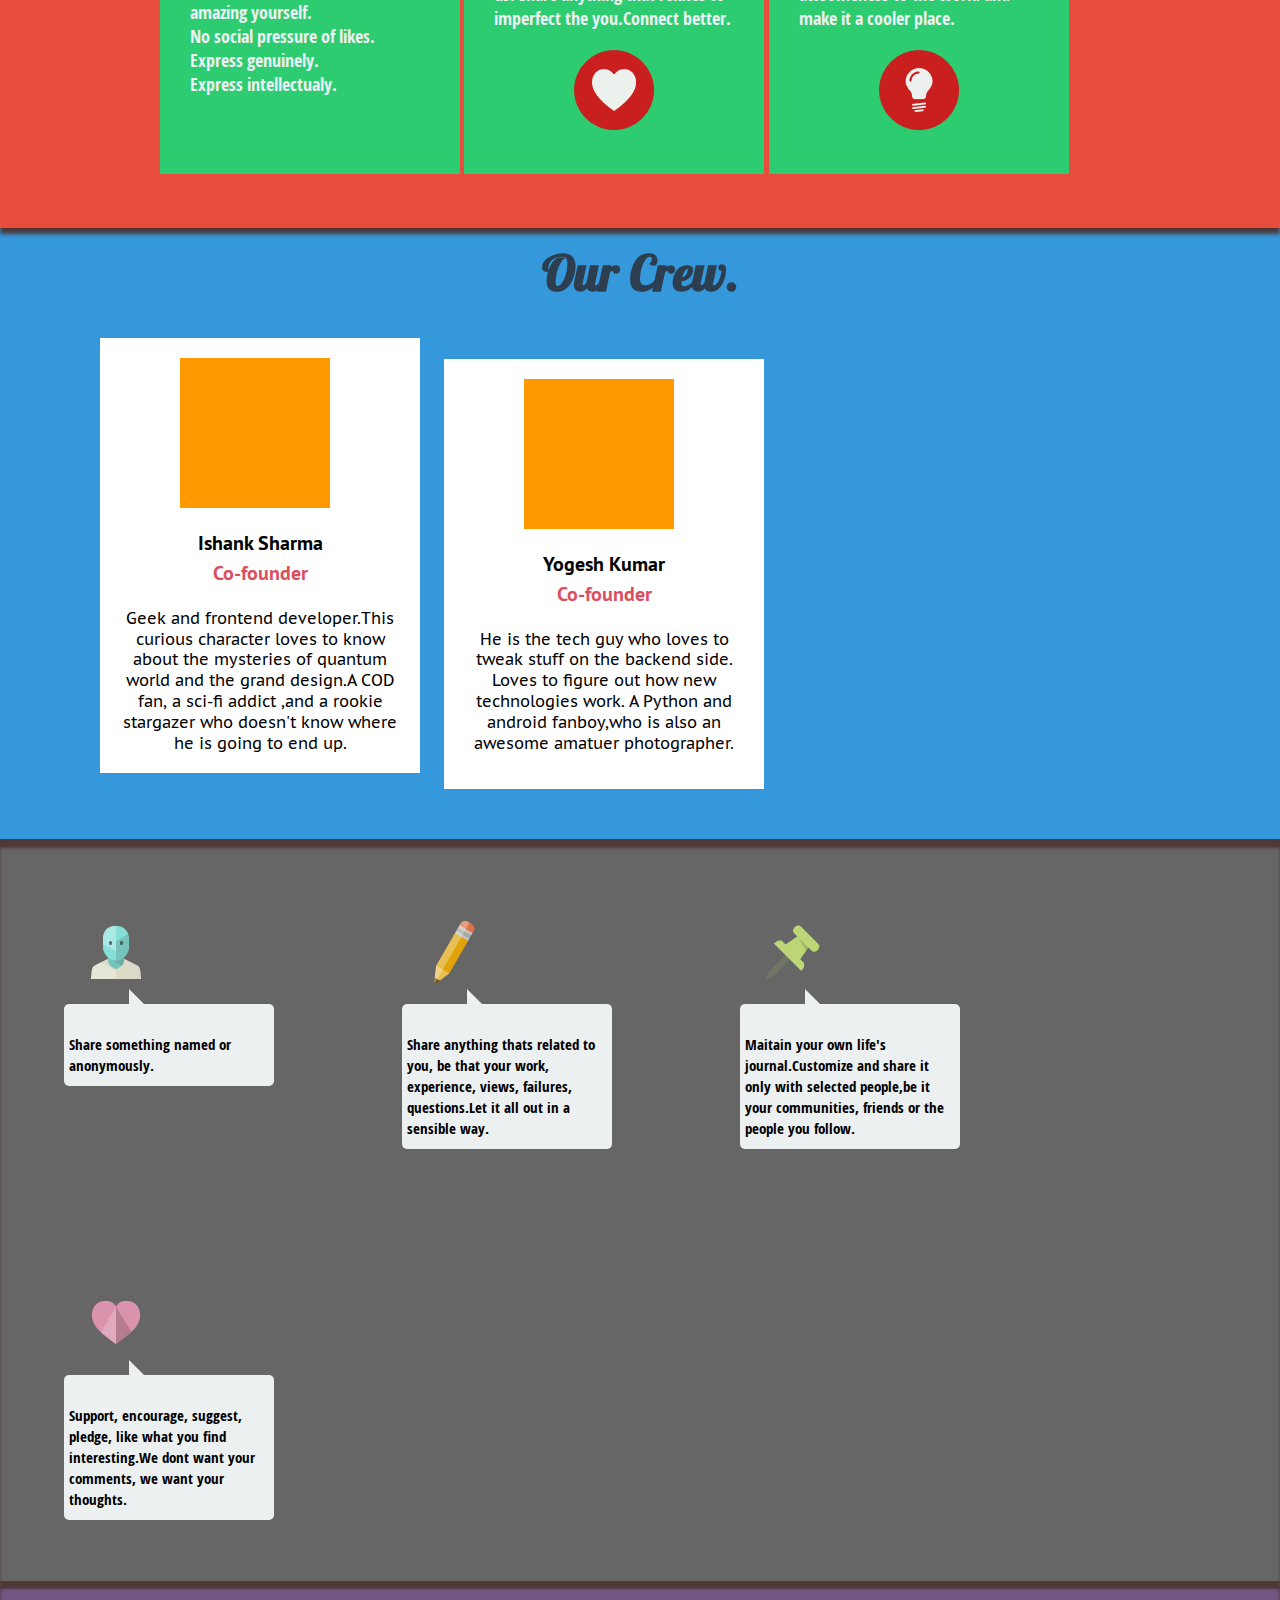
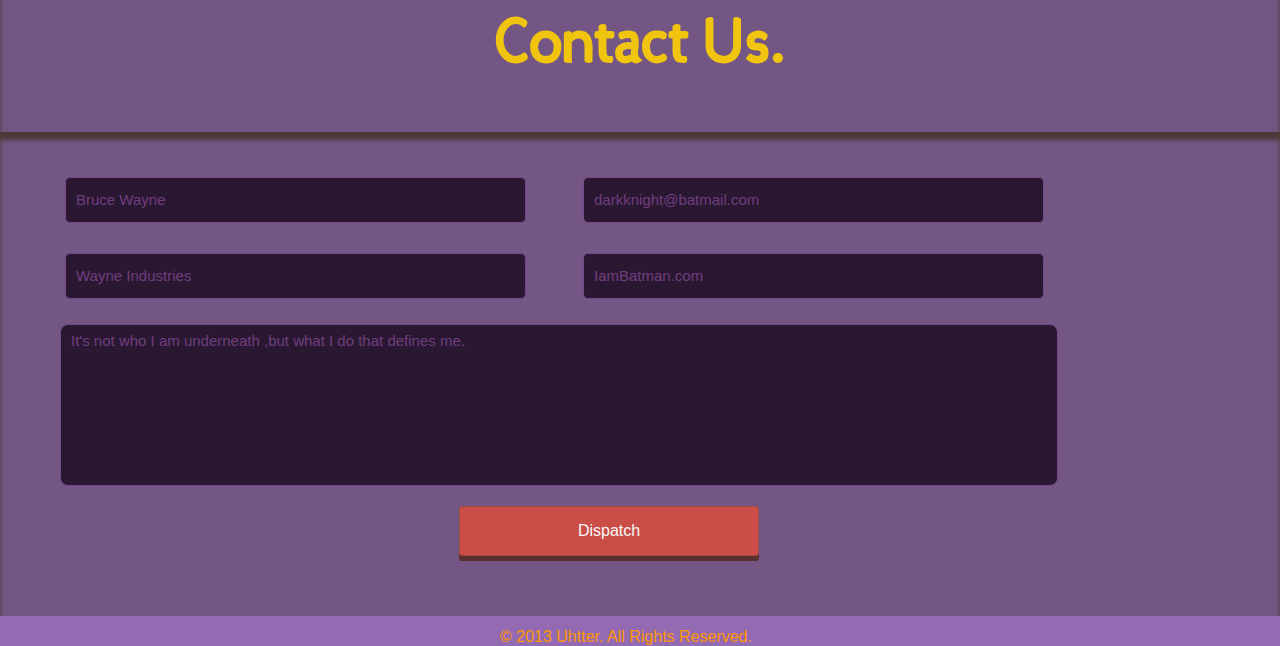
==== commit 05846ed9: "resp_about name changed 2 index" ====
--- a/index.html
+++ b/index.html
@@ -4,7 +4,7 @@
 		<title>About us</title>
 			<meta charset="UTF-8" />
 		<meta http-equiv="X-UA-Compatible" content="IE=edge,chrome=1"> 
-		<meta name="viewport" content="width=device-width, initial-scale=1.0,maximum-scale=1.1,user-scalable=yes"> <!--320-->
+		<meta name="viewport" content="width=device-width, initial-scale=1.0,maximum-scale=1.2"> 
 		<link rel="stylesheet" type="text/css" href="css/res_about.css"/>
 		<link rel="stylesheet" type="text/css" href="css/normalize.css" />
 		<link rel="stylesheet" type="text/css" href="css/font/font.css" />
@@ -12,8 +12,8 @@
 		<script type="text/javascript" src="js/parsley.js"></script>
 		<link rel="stylesheet" type="text/css" href="css/respval.css" /> 
 			<script>
-	$(document).ready(function(){
-    $('section[data-type="background"]').each(function(){
+	/*$(document).ready(function(){
+    $('div[data-type="background"]').each(function(){
         var $bgobj = $(this); 
     
         $(window).scroll(function() {
@@ -26,7 +26,7 @@
             $bgobj.css({ backgroundPosition: coords });
         }); 
     });    
-});
+});*/
     	
   $(document).ready(function(){$( '.message-holder' ).parsley('validate');});
 	</script>
@@ -34,7 +34,7 @@
 	</head>
 	<body>
 		
-<section class="intro" data-type="background" data-speed="10">
+<div id="intro" data-type="background" data-speed="10">
 	    <div class="logobox">
 		<div class="big"></div>
 		<div class="words"><p>Say anything.Everything</p></div>
@@ -55,13 +55,13 @@
 		</div>
 
 		
-</section>
+</div>
 <div class="container" >
-<section class="desc" data-type="background" data-speed="10">
+<div class="desc" data-type="background" data-speed="10">
 	<p>
-	 A platform to share the real aspect of you authentically and sensiblely to bring people together and create expriences. 
+	 A platform to share the real aspect of you authentically and sensiblely to bring people together and create experiences. 
 	</p>
-</section>
+</div>
 
 <div class="mission">
 	<div class="missionp">
@@ -83,7 +83,7 @@
 				Express genuinely.<br>
 				Express intellectualy.
 			</p>
-			<div class="icon"><img src="images/resp_about/banner.png" alt=""/></div>
+			<div class="icon"><img src="images/resp_about/Banner.png" alt=""/></div>
 		</div>
 		<div class="row">
 			<h1>
@@ -196,9 +196,17 @@
 			
 			</div>
 		</form>
-	</div>
-</div>
-		<script type="text/javascript" src="assets/jquery.js"></script>
+       <div id="footer">
+	<p>
+		© 2013 Uhtter. All Rights Reserved.
+	</p>
+</div>
+	
+	</div>
+
+</div>
+
+	<script type="text/javascript" src="assets/jquery.js"></script>
 						
 	</body>
 
--- a/css/res_about.css
+++ b/css/res_about.css
@@ -7,18 +7,16 @@
 background:#946AB2;
 height: 100%;
 cursor: pointer;
-}
-.intro{
+width: 100%;
+}
+ #intro{
    width:100%;
-  -webkit-box-sizing: border-box;
-  -moz-box-sizing: border-box;
-   -ms-box-sizing: border-box;
-   -o-box-sizing: border-box;
-    box-sizing: border-box;
-	background:url(../images/soc.jpg) 0 repeat fixed;
+   background:url('../images/soc.jpg') 0 repeat fixed;
+   
 	height:100%;
 	position:relative;
 	margin: 0 auto;
+	
   }
 .big{
 	position: relative;
@@ -102,7 +100,7 @@
     -ms-box-sizing: border-box;
      -o-box-sizing: border-box;
         box-sizing: border-box;
-
+margin-bottom: 20px;
 }
 .desc{
    
@@ -515,7 +513,7 @@
 .content p{
 font-size:1em;
 font-family: 'pt_sans_captionregular';
-align:center;
+ text-align:center;
 line-height:1.3em;
 }
 
@@ -525,8 +523,22 @@
 	top:5px;
 
 }
-
-
+#footer{
+	position: absolute;
+	bottom: -30px;
+    width: 90%;
+    -webkit-box-sizing:border-box;
+-moz-box-sizing:border-box;
+-ms-box-sizing:border-box;
+-o-box-sizing:border-box;
+box-sizing:border-box;
+}
+#footer p{
+	line-height: auto;
+
+text-align:center;
+color:#ff9900;
+}
 
 
 
@@ -572,6 +584,22 @@
 	.addons{
 		width:100%;
 	}
+}
+#footer{
+	position: absolute;
+	bottom: -30px;
+    width: 90%;
+    -webkit-box-sizing:border-box;
+-moz-box-sizing:border-box;
+-ms-box-sizing:border-box;
+-o-box-sizing:border-box;
+box-sizing:border-box;
+}
+#footer p{
+	line-height: auto;
+
+text-align:center;
+color:#ff9900;
 }
 
 
@@ -608,7 +636,7 @@
 }
 
 
-@media screen and (max-width: 640px)  {
+@media screen and (max-width: 640px) and (min-width:481px)  {
 	.big{
 		width:500px;
 		height: 500px;
@@ -654,3 +682,85 @@
 	
 }
 
+@media screen and (max-width: 480px){
+  html,body{
+
+
+  }
+ #intro{
+  	width: 480px;
+  	-webkit-box-sizing: border-box;
+    -moz-box-sizing: border-box;
+    -ms-box-sizing: border-box;
+    -o-box-sizing: border-box;
+     box-sizing: border-box;
+  }  
+
+  .big{
+		width:500px;
+		height: 500px;
+		margin-left:-28%;
+	}
+
+
+	.words{
+		margin-top: -25%;
+		margin-left: 7%;
+	}
+	.words p{
+		font-size: 2.5em;
+	}
+   
+	.contact,.desc,.addons,.mission,.crew,.missioninfo,.contacthead{
+		width: 480px;
+		margin: 0 auto;
+		-webkit-box-sizing: border-box;
+        -moz-box-sizing: border-box;
+        -ms-box-sizing: border-box;
+        -o-box-sizing: border-box;
+         box-sizing: border-box;
+
+	}
+	.row{
+		margin-left:-50%;
+	}
+	.form {
+		width:70%;
+		margin-left: -8%;
+	}
+ 
+	.message-holder textarea{
+		height:300px;
+	}
+	.contacthead p{
+		text-align: center;
+	}
+	.submit-holder{
+		width: 100%;
+		margin-left: -10%;
+     }
+     .addons{
+     	padding-left: 130px;
+     }
+    .contact {
+        padding:10%;
+    }
+
+
+	.message-holder{width: 93%;}
+	.team{
+		margin-left:-8%;
+	}
+	
+
+	.desc { 
+     padding-left: 18%;
+     	
+     }
+	
+  
+}
+
+
+
+
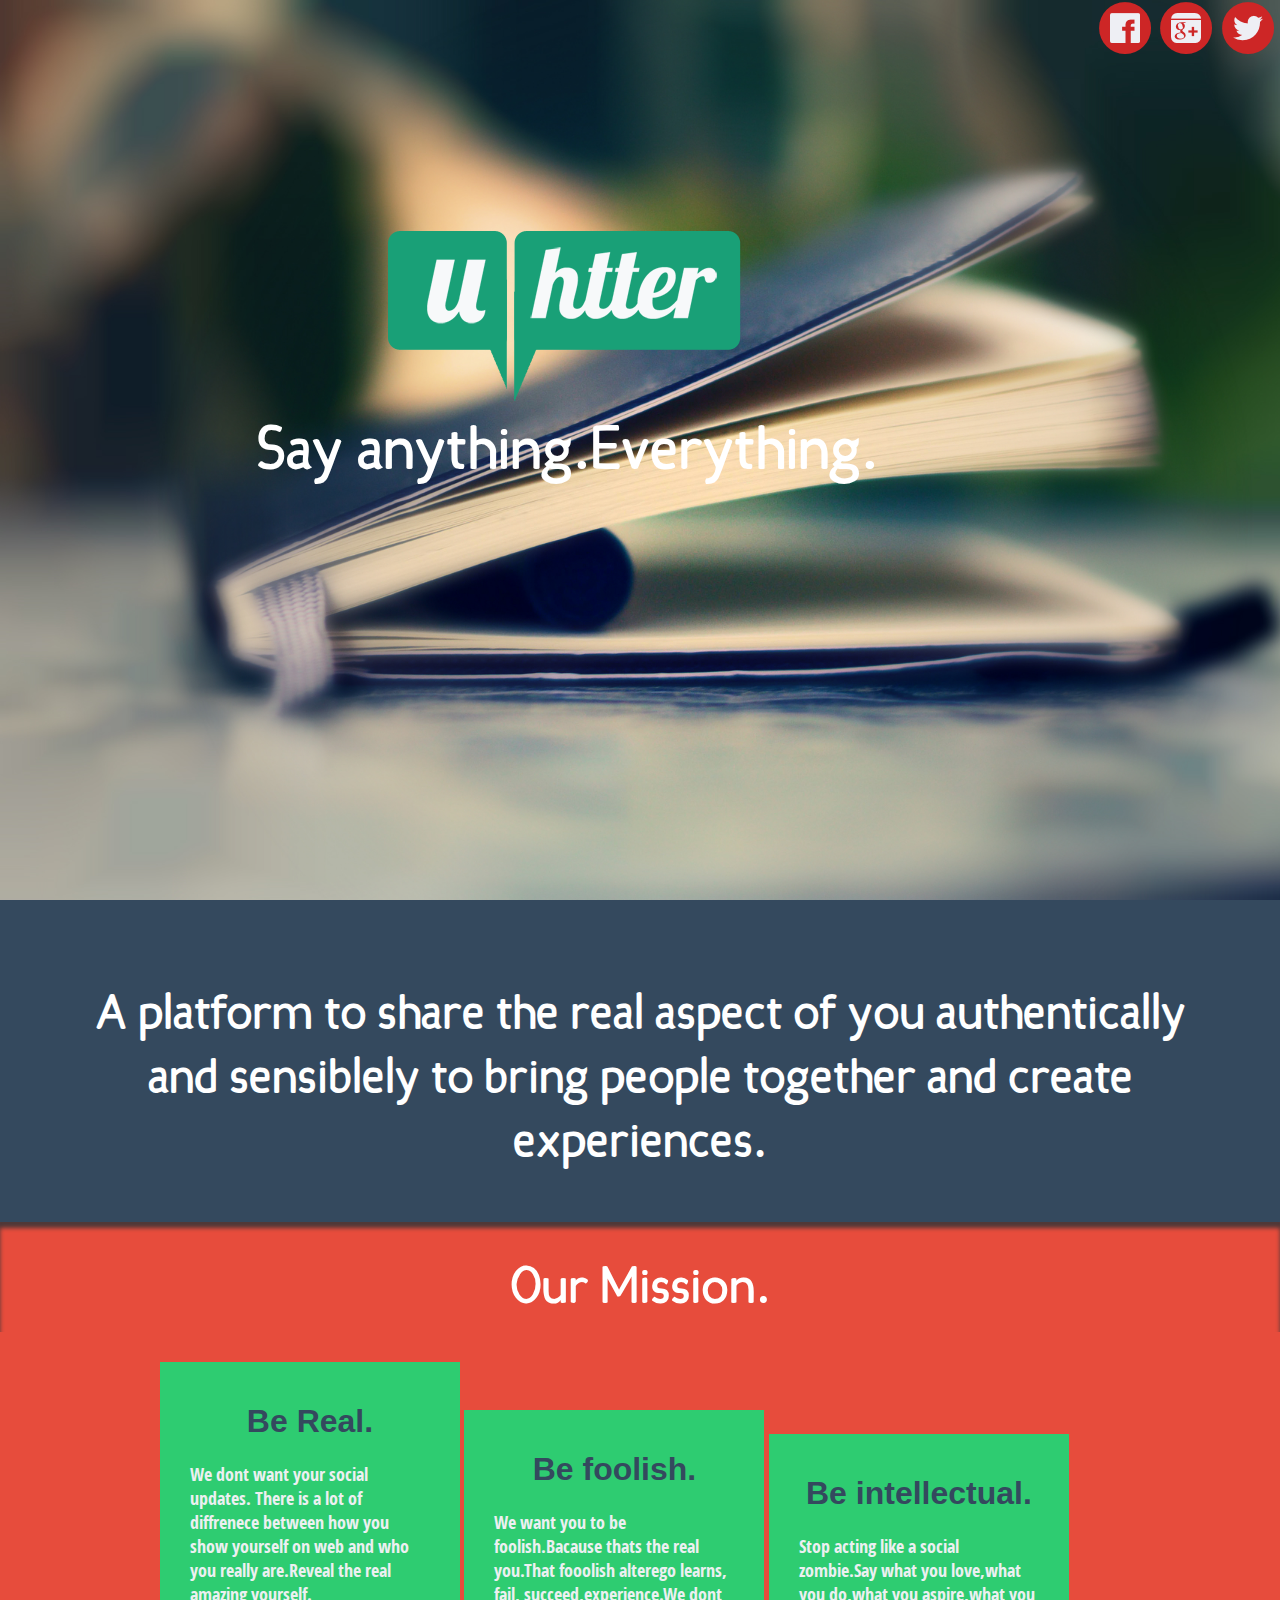
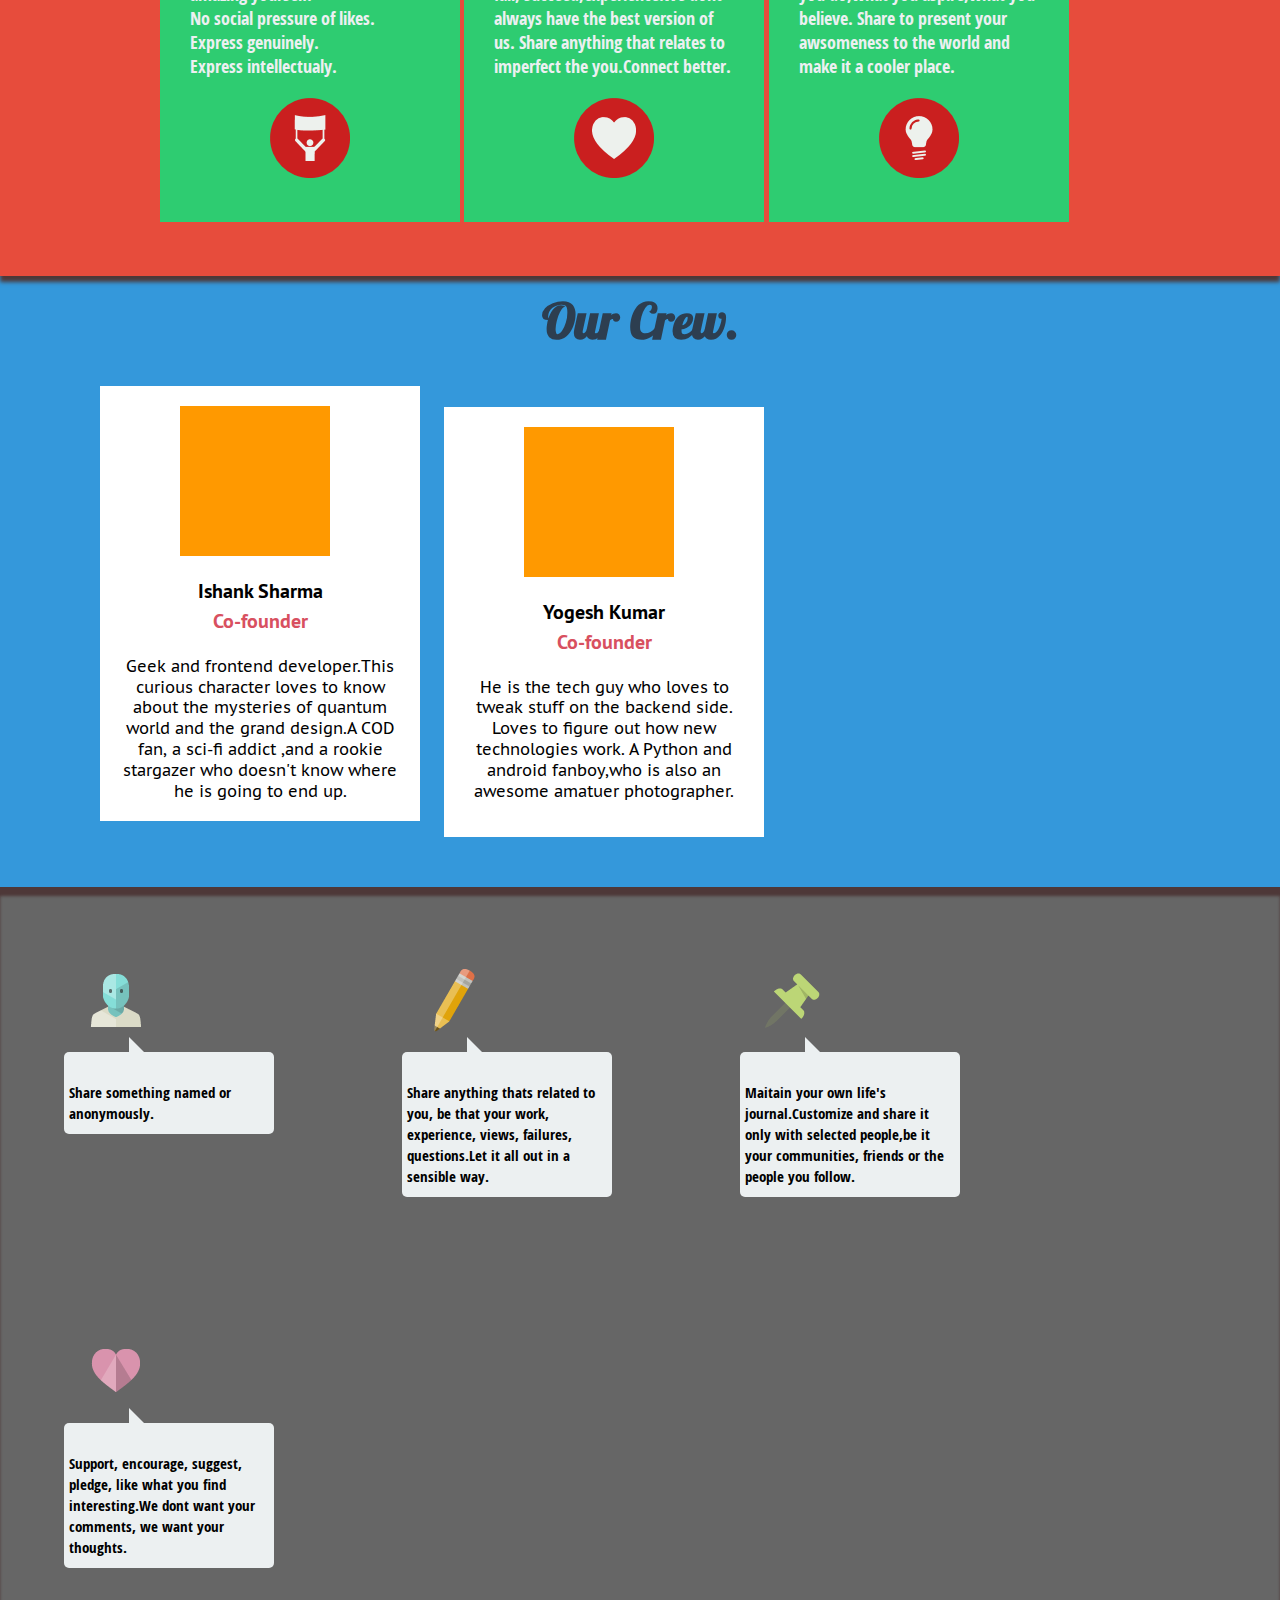
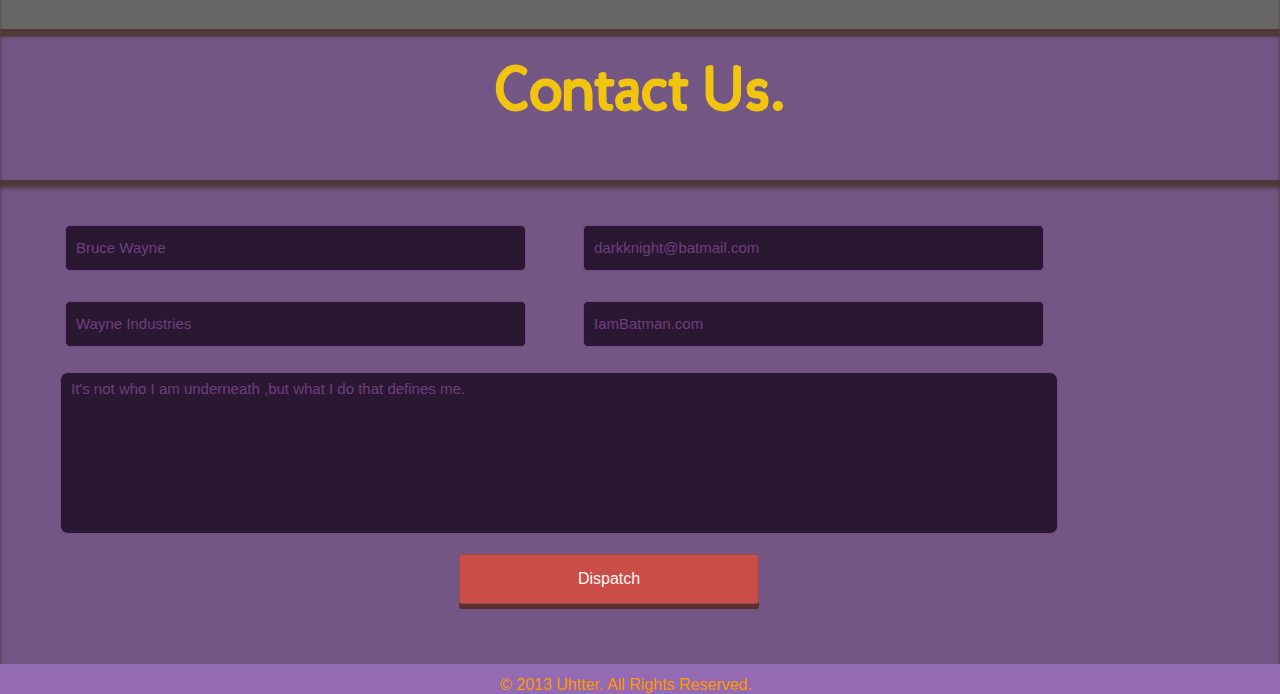
==== commit 8955ff5b: "changed intro bg" ====
--- a/index.html
+++ b/index.html
@@ -12,22 +12,6 @@
 		<script type="text/javascript" src="js/parsley.js"></script>
 		<link rel="stylesheet" type="text/css" href="css/respval.css" /> 
 			<script>
-	/*$(document).ready(function(){
-    $('div[data-type="background"]').each(function(){
-        var $bgobj = $(this); 
-    
-        $(window).scroll(function() {
-            var yPos = -($window.scrollTop() / $bgobj.data('speed')); 
-            
-            
-            var coords = yPos + 'px';
-
-            
-            $bgobj.css({ backgroundPosition: coords });
-        }); 
-    });    
-});*/
-    	
   $(document).ready(function(){$( '.message-holder' ).parsley('validate');});
 	</script>
 
@@ -37,7 +21,7 @@
 <div id="intro" data-type="background" data-speed="10">
 	    <div class="logobox">
 		<div class="big"></div>
-		<div class="words"><p>Say anything.Everything</p></div>
+		<div class="words"><p>Say anything.Everything.</p></div>
 		</div>
 		<div class="set">
 					<ul class="soicons">
@@ -83,7 +67,7 @@
 				Express genuinely.<br>
 				Express intellectualy.
 			</p>
-			<div class="icon"><img src="images/resp_about/Banner.png" alt=""/></div>
+			<div class="icon"><img src="images/resp_about/banner.png" alt=""/></div>
 		</div>
 		<div class="row">
 			<h1>
--- a/css/res_about.css
+++ b/css/res_about.css
@@ -11,8 +11,8 @@
 }
  #intro{
    width:100%;
-   background:url('../images/soc.jpg') 0 repeat fixed;
-   
+   background:url('../images/book.jpg') 0 no-repeat fixed;
+   background-size: cover;
 	height:100%;
 	position:relative;
 	margin: 0 auto;
@@ -21,7 +21,7 @@
 .big{
 	position: relative;
 	background-image:url(../images/big.png);
-	background-size: cover;
+	background-size: 100%;
 	width:600px;
 	height: 600px;
 	top:-4%;
@@ -688,6 +688,9 @@
 
   }
  #intro{
+ 	background:url('../images/book480.jpg') 0 no-repeat fixed;
+   background-size: cover;
+   height: 100%;
   	width: 480px;
   	-webkit-box-sizing: border-box;
     -moz-box-sizing: border-box;
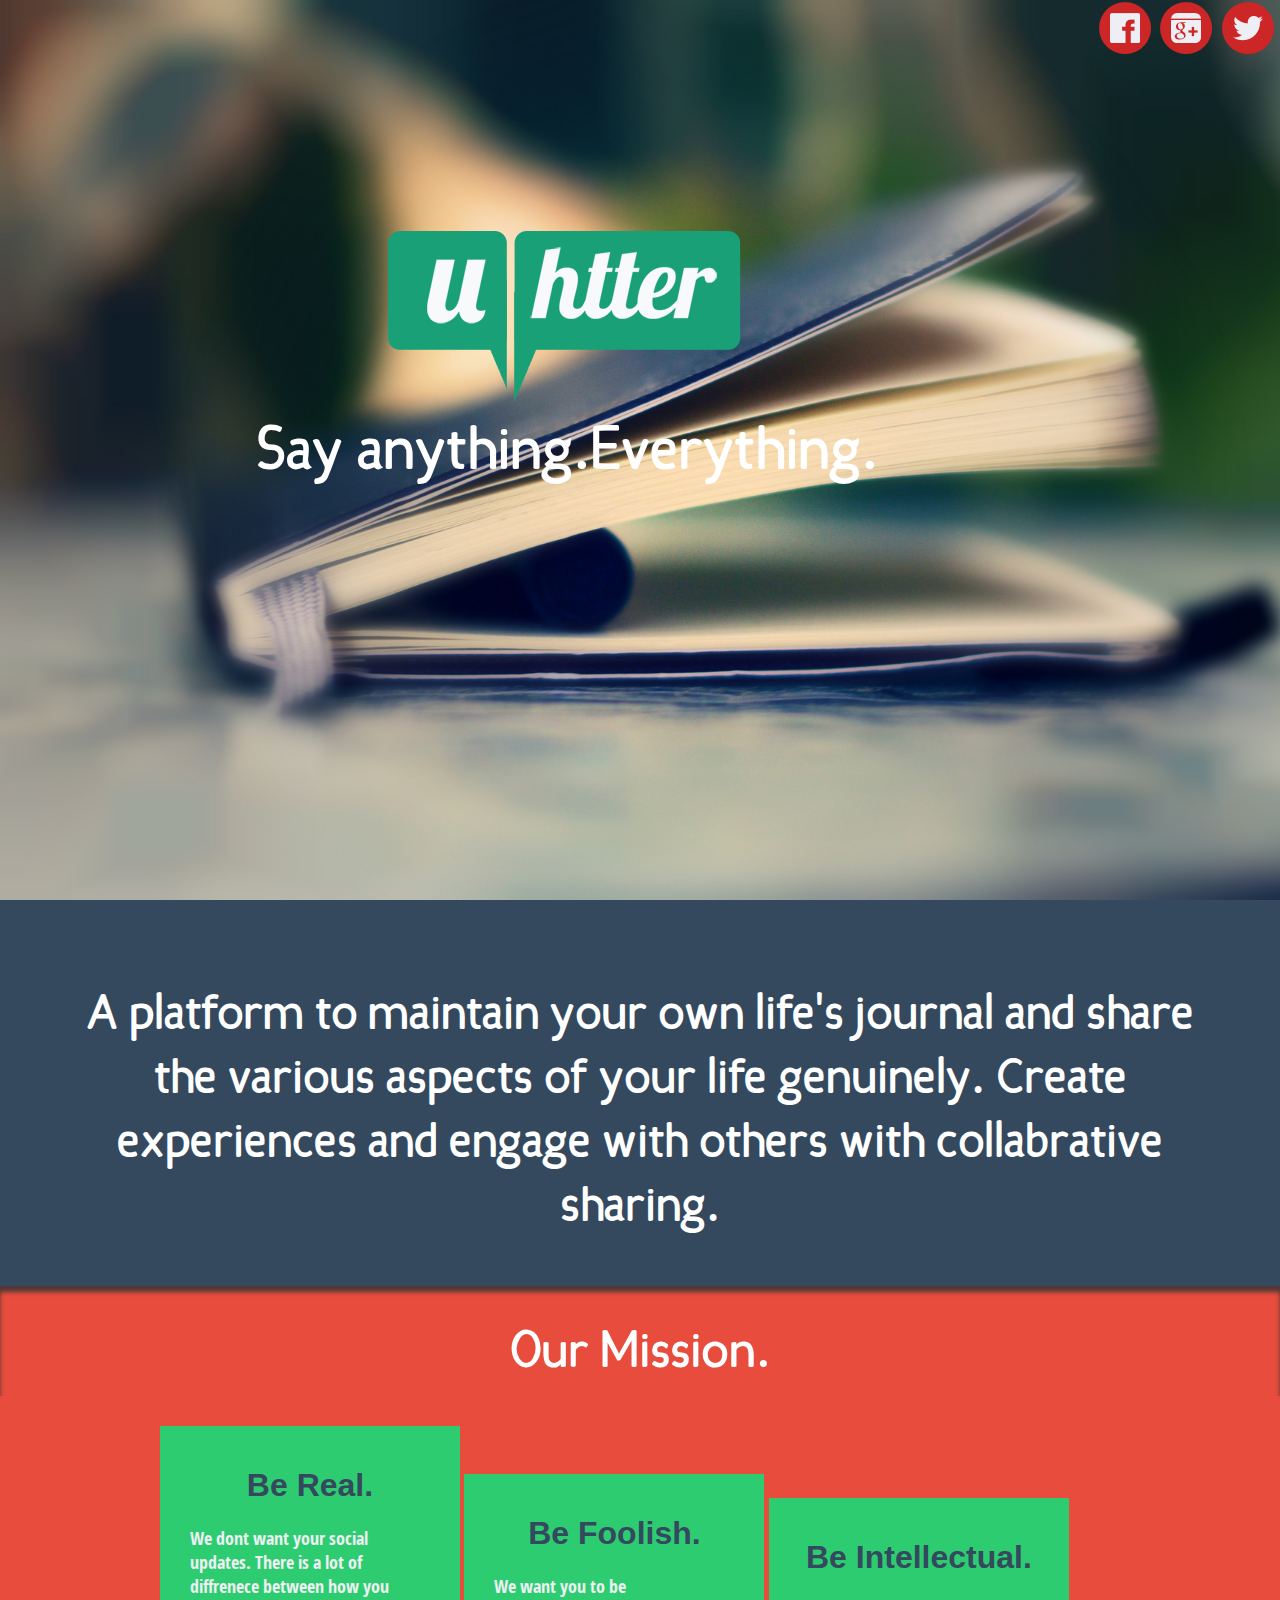
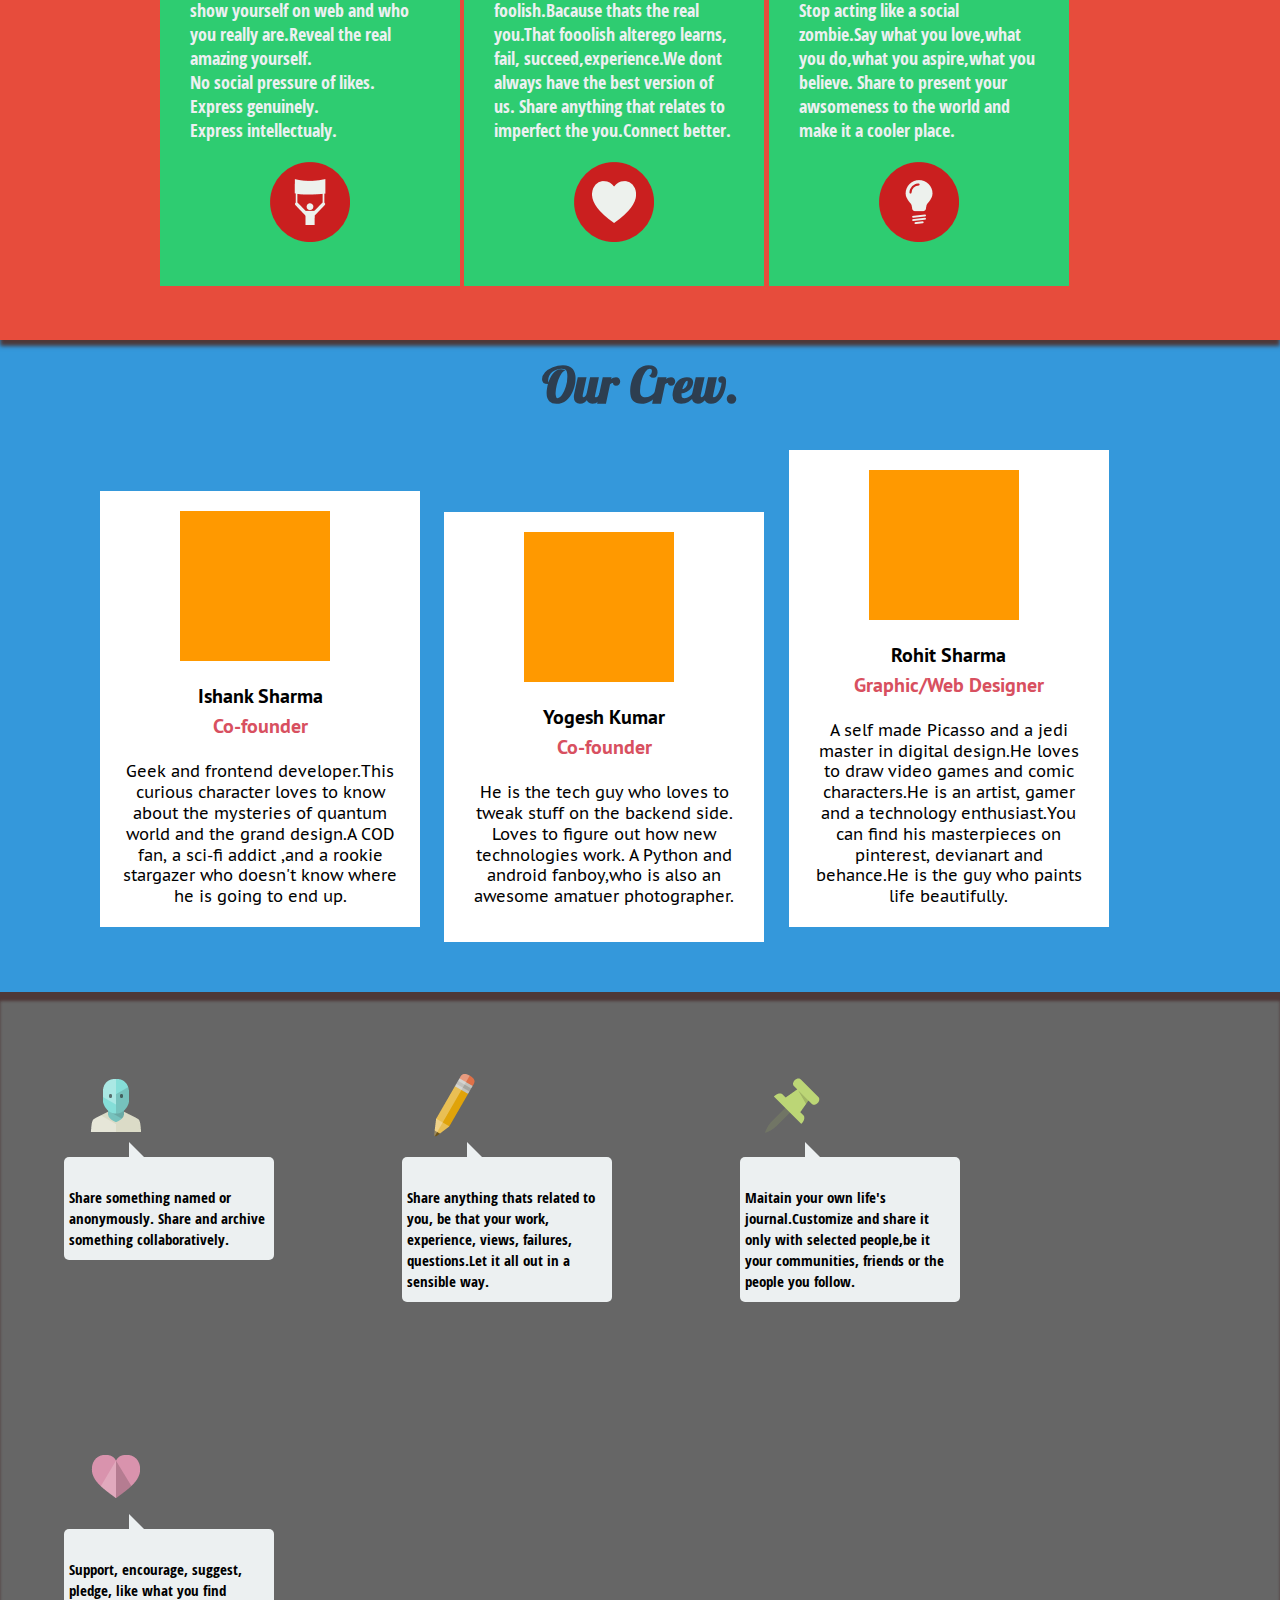
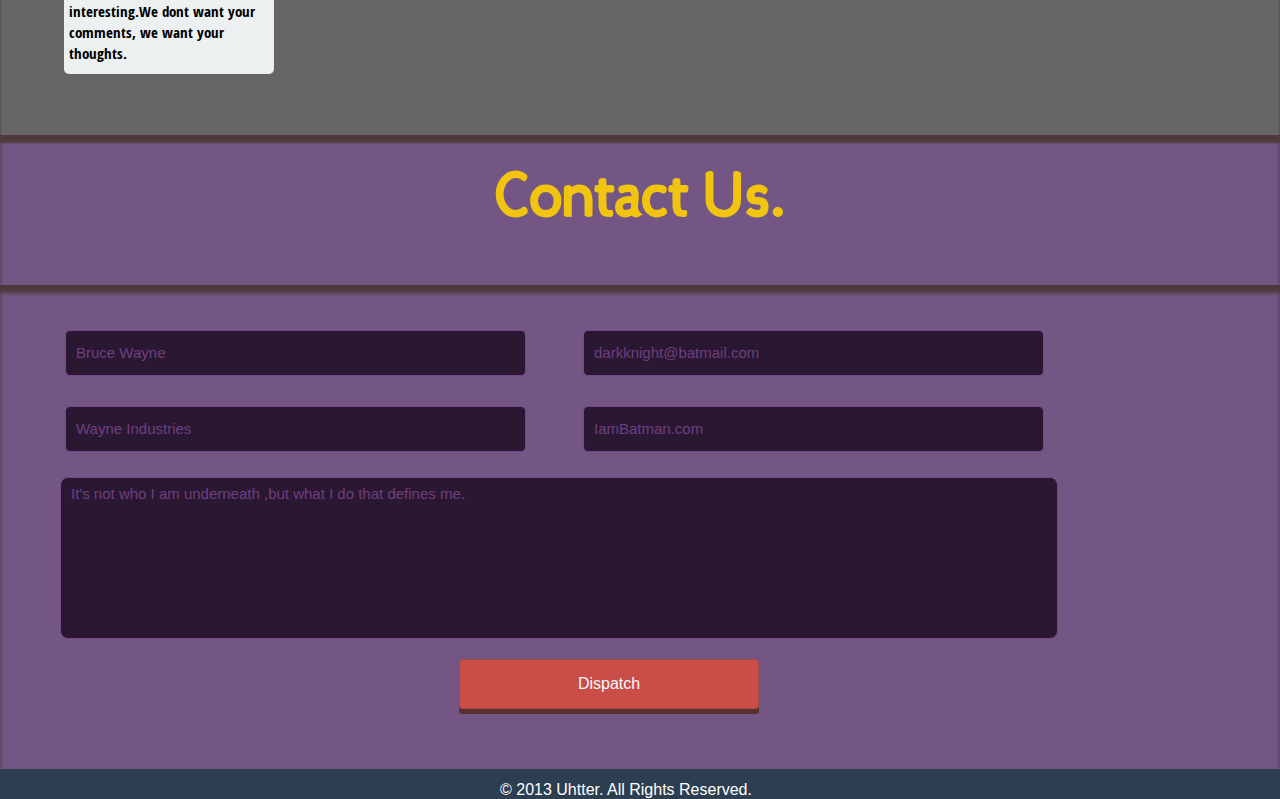
==== commit c0ff3c17: "mc" ====
--- a/index.html
+++ b/index.html
@@ -43,7 +43,8 @@
 <div class="container" >
 <div class="desc" data-type="background" data-speed="10">
 	<p>
-	 A platform to share the real aspect of you authentically and sensiblely to bring people together and create experiences. 
+	A platform to maintain your own life's journal and share the various aspects of your life genuinely.
+	Create experiences and engage with others with collabrative sharing.
 	</p>
 </div>
 
@@ -71,17 +72,18 @@
 		</div>
 		<div class="row">
 			<h1>
-				Be foolish.
+				Be Foolish.
 			</h1>
 			<p>
-				We want you to be foolish.Bacause thats the real you.That fooolish alterego learns, fail, succeed,experience.We dont always have the best version of us. Share anything that relates to imperfect the you.Connect better.
+				We want you to be foolish.Bacause thats the real you.That fooolish alterego learns, fail, 
+				succeed,experience.We dont always have the best version of us. Share anything that relates to imperfect the you.Connect better.
 			</p>
 			<div class="icon"><img src="images/resp_about/Heart.png" alt=""/></div>
 		</div>
 		
 		<div class="row">
 			<h1>
-				Be intellectual.
+				Be Intellectual.
 			</h1>
 			<p>
 				Stop acting like a social zombie.Say what you love,what you do,what you aspire,what you believe. Share to present your awsomeness to the world and make it a cooler place.
@@ -106,6 +108,7 @@
 						Geek and frontend developer.This curious character loves to know about the mysteries of quantum world and the grand design.A COD fan, a sci-fi addict ,and a rookie stargazer who doesn't know where he is going to end up.
 					</p>
 				</div>
+
 			</div>
 			
 		<div class="team" id="yogesh">
@@ -122,6 +125,21 @@
 					</p>
 				</div>
 			</div>
+			<div class="team" id="rohit">
+			<div class="pic"></div>
+				<div class="desig">
+					<h1>
+						Rohit Sharma<br>
+						<span>Graphic/Web Designer</span>
+					</h1>
+				</div>
+				<div class="content">
+					<p>
+						A self made Picasso and a jedi master in digital design.He loves 
+						to draw video games and comic characters.He is an artist, gamer and a technology enthusiast.You can find his masterpieces on pinterest, devianart and behance.He is the guy who paints life beautifully.
+					</p>
+				</div>
+			</div>
   </div>   
   <div class="addons">
 
@@ -129,7 +147,7 @@
 	     <div class="photo">
 		<img src="images/user.png" alt="">
 	   </div>
-	   <div class="para"><div class="tri"></div><p>Share something named or anonymously.</p></div>
+	   <div class="para"><div class="tri"></div><p>Share something named or anonymously. Share and archive something collaboratively.</p></div>
        </div>
       <div class="thing" id="pencil">
 	<div class="photo">
--- a/css/res_about.css
+++ b/css/res_about.css
@@ -4,7 +4,7 @@
 padding: 0;
 }
 html,body{
-background:#946AB2;
+background:#2c3e50;
 height: 100%;
 cursor: pointer;
 width: 100%;
@@ -599,7 +599,7 @@
 	line-height: auto;
 
 text-align:center;
-color:#ff9900;
+color:#fff;
 }
 
 
@@ -688,7 +688,7 @@
 
   }
  #intro{
- 	background:url('../images/book480.jpg') 0 no-repeat fixed;
+ 	background:url('../images/book4801.jpg') 0 no-repeat fixed;
    background-size: cover;
    height: 100%;
   	width: 480px;
